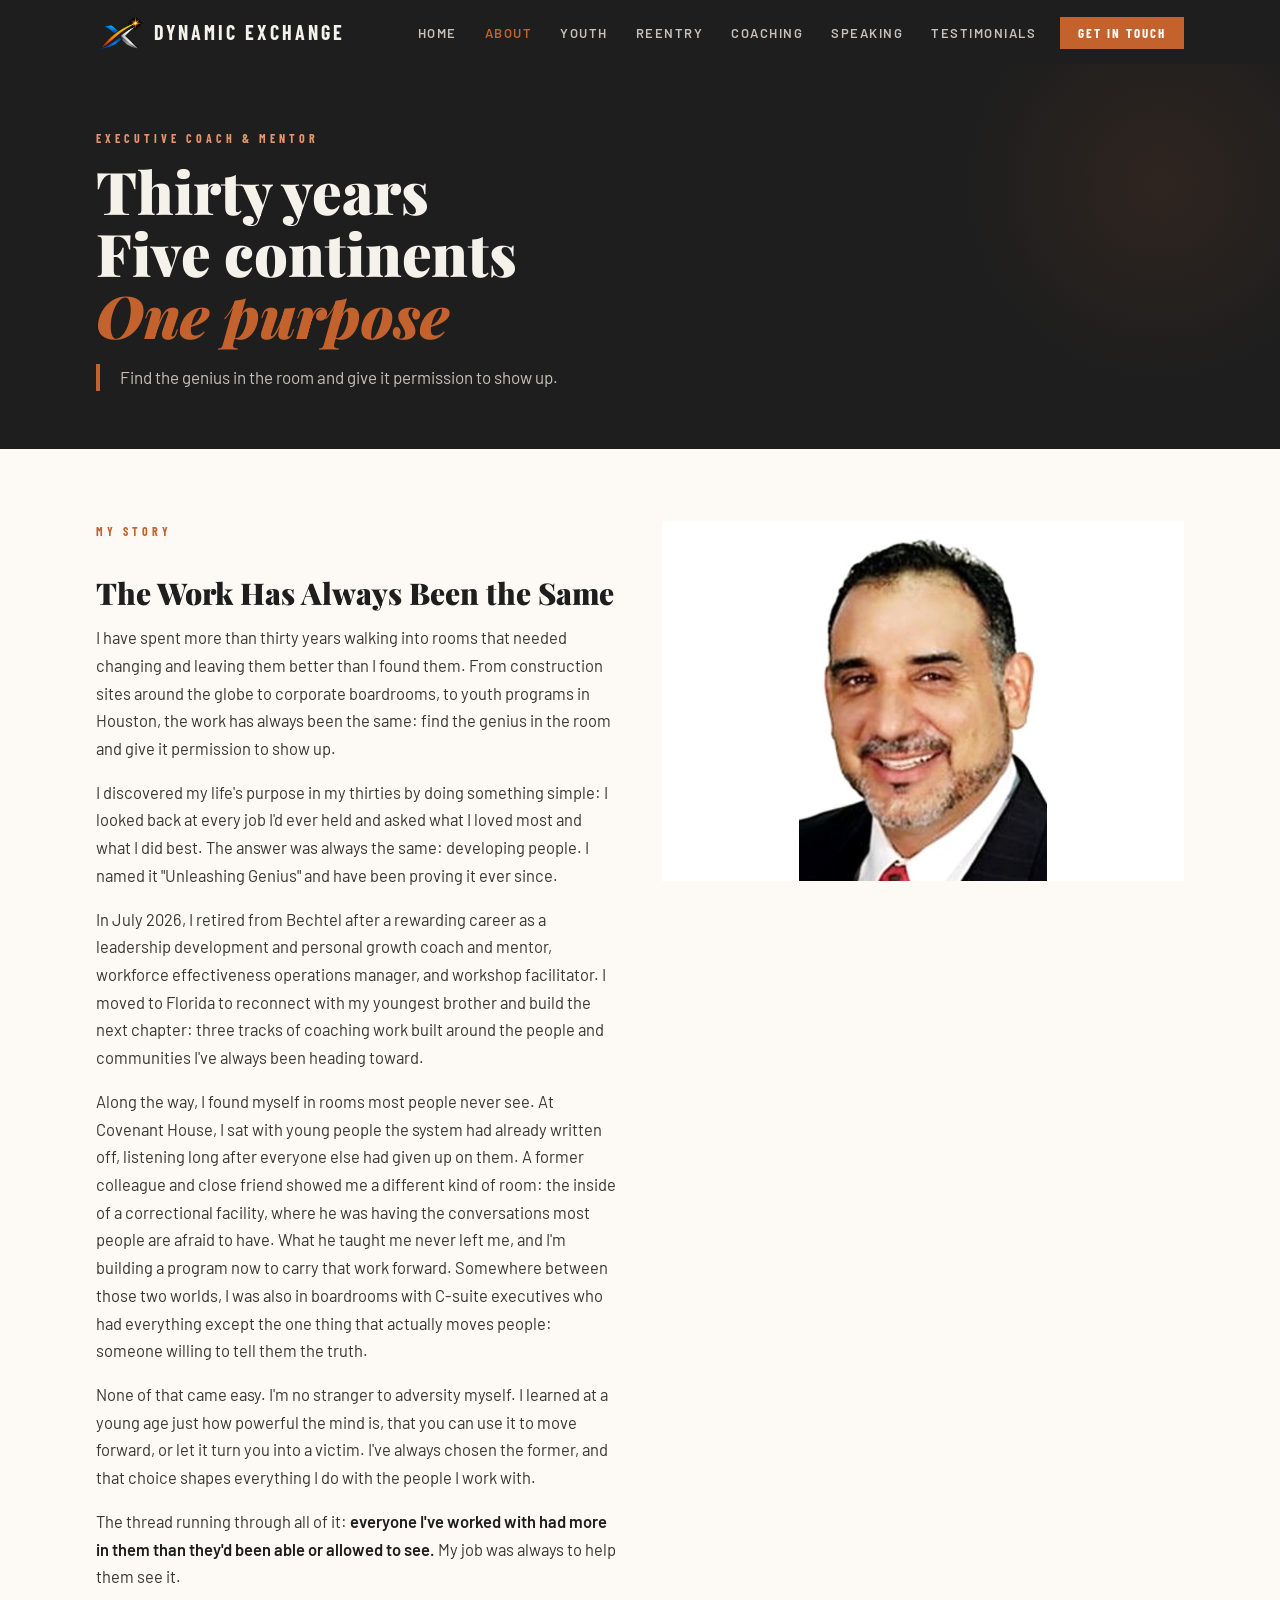
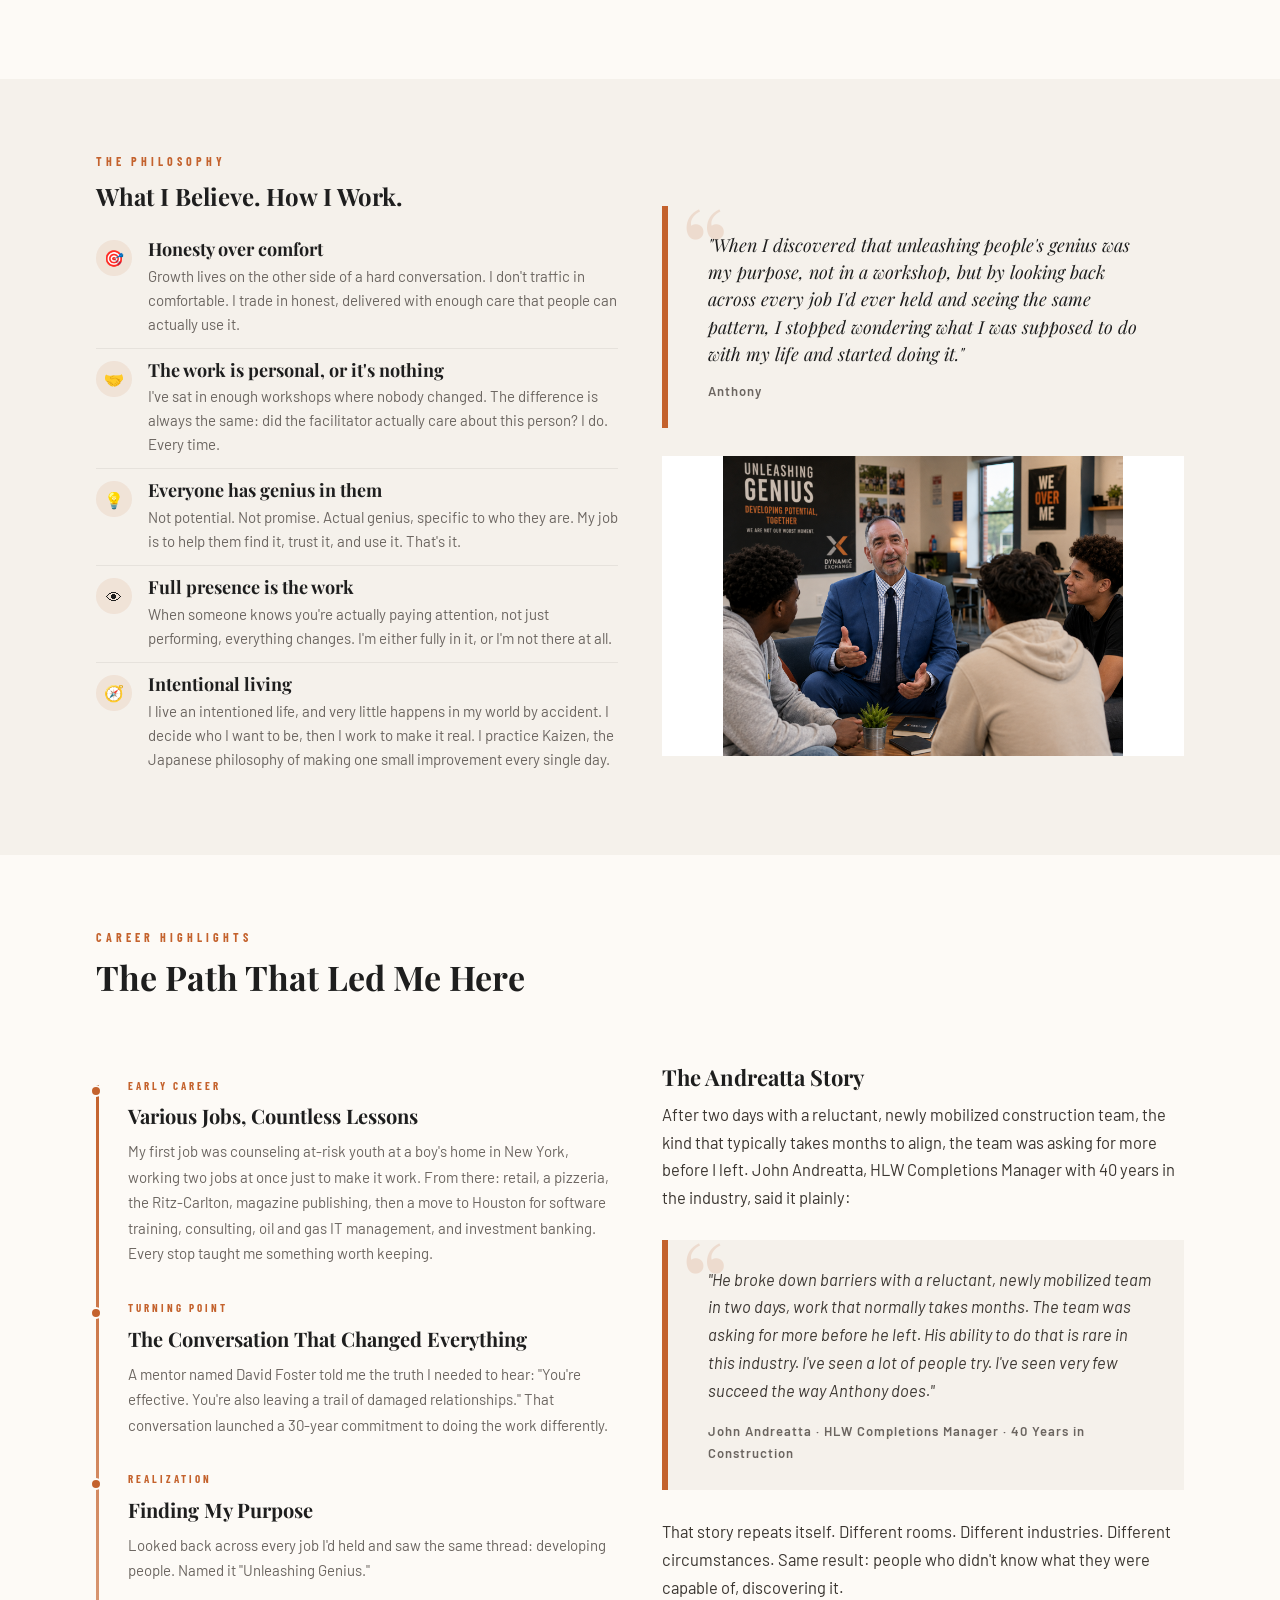
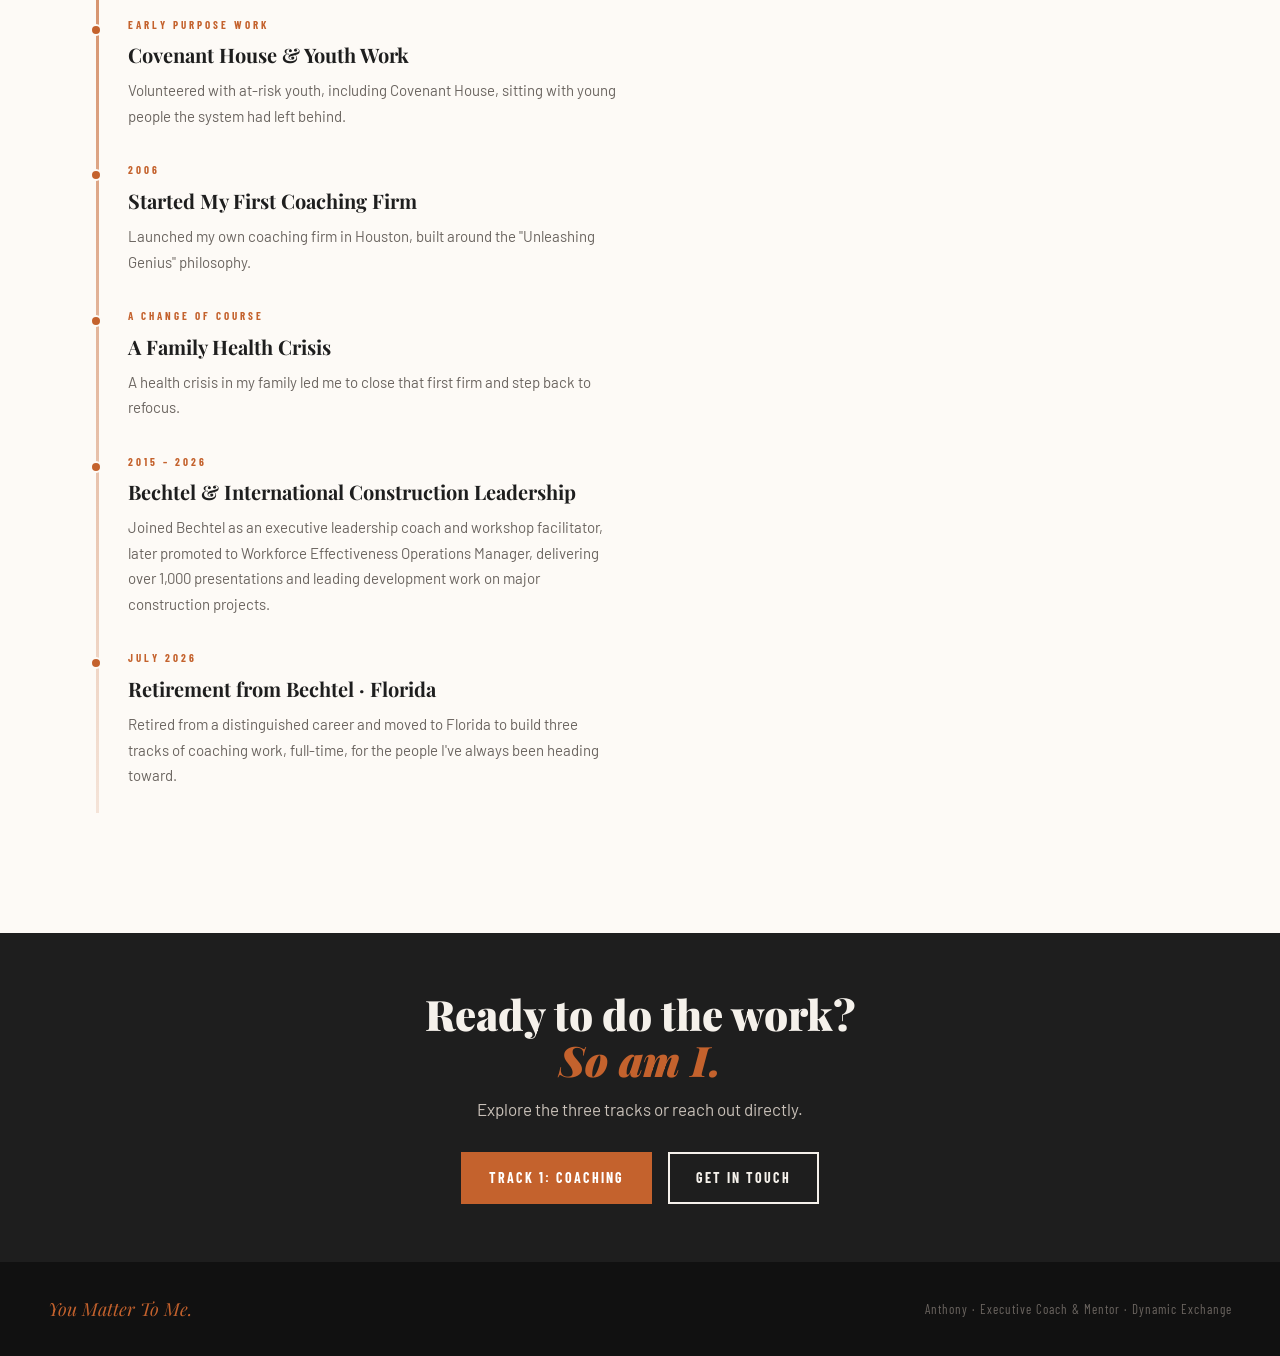
==== about.html @ d3dfe549 "latest updates" ====
<!DOCTYPE html>

<html lang="en">
<head>
<meta charset="utf-8"/>
<meta content="width=device-width, initial-scale=1.0" name="viewport"/>
<title>About Anthony | Executive Coach &amp; Mentor</title>
<meta content="Anthony is an Executive Coach &amp; Mentor with 30+ years developing people across five continents. Learn his story, philosophy, and what drives the work." name="description"/>
<!-- Open Graph -->
<meta content="About Anthony | Unleashing Genius" property="og:title"/>
<meta content="Thirty years. Five continents. One purpose: find the genius in the room and give it permission to show up." property="og:description"/>
<meta content="website" property="og:type"/>
<!-- Fonts -->
<link href="https://fonts.googleapis.com" rel="preconnect"/>
<link crossorigin="" href="https://fonts.gstatic.com" rel="preconnect"/>
<link href="https://fonts.googleapis.com/css2?family=Playfair+Display:ital,wght@0,700;0,900;1,700&amp;family=Barlow:wght@300;400;500;600&amp;family=Barlow+Condensed:wght@600;700&amp;display=swap" rel="stylesheet"/>
<!-- Styles -->
<link href="css/base.css" rel="stylesheet"/>
<link href="css/nav.css" rel="stylesheet"/>
<link href="css/pages.css" rel="stylesheet"/>
<link href="images/dynamic-exchange-mark.png" rel="icon" type="image/png"/>
</head>
<body>
<!-- NAVIGATION -->
<nav aria-label="Main navigation" class="nav">
<div class="nav-inner">
<a class="nav-brand" href="index.html"><img alt="" class="nav-brand-mark" src="images/dynamic-exchange-mark.png"/><span>Dynamic Exchange</span></a>
<ul class="nav-links" role="list">
<li><a href="index.html">Home</a></li>
<li><a href="about.html">About</a></li>
<li><a href="youth.html">Youth</a></li>
<li><a href="reentry.html">Reentry</a></li>
<li><a href="coaching.html">Coaching</a></li>
<li><a href="speaking.html">Speaking</a></li>
<li><a href="testimonials.html">Testimonials</a></li>
<li class="nav-cta"><a href="contact.html">Get in Touch</a></li>
</ul>
<button aria-controls="nav-drawer" aria-expanded="false" aria-label="Open menu" class="nav-toggle">
<span></span><span></span><span></span>
</button>
</div>
</nav>
<nav aria-label="Mobile navigation" class="nav-drawer" id="nav-drawer">
<a href="index.html">Home</a>
<a href="about.html">About</a>
<a href="youth.html">Track 1: Youth</a>
<a href="reentry.html">Track 2: Reentry</a>
<a href="coaching.html">Track 3: Coaching</a>
<a href="speaking.html">Speaking</a>
<a href="testimonials.html">Testimonials</a>
<div class="nav-drawer-cta"><a href="contact.html">Get in Touch</a></div>
</nav>
<div class="nav-spacer"></div>
<!-- PAGE HERO -->
<section aria-labelledby="about-heading" class="page-hero">
<div class="container">
<div class="eyebrow eyebrow--light">Executive Coach &amp; Mentor</div>
<h1 id="about-heading"> Thirty years<br/> Five continents<br/>
<em>One purpose</em>
</h1>
<p class="page-hero-sub"> Find the genius in the room and give it permission to show up. </p>
</div>
</section>
<!-- BIO -->
<section class="section section--white">
<div class="container">
<div class="two-col about-story-layout">
<div class="prose">
<div class="eyebrow">My Story</div>
<h2>The Work Has Always Been the Same</h2>
<p> I have spent more than thirty years walking into rooms that needed changing and leaving them better than I found them. From construction sites around the globe to corporate boardrooms, to youth programs in Houston, the work has always been the same: find the genius in the room and give it permission to show up. </p>
<p> I discovered my life's purpose in my thirties by doing something simple: I looked back at every job I'd ever held and asked what I loved most and what I did best. The answer was always the same: developing people. I named it "Unleashing Genius" and have been proving it ever since. </p>
<p> In July 2026, I retired from Bechtel after a rewarding career as a leadership development and personal growth coach and mentor, workforce effectiveness operations manager, and workshop facilitator. I moved to Florida to reconnect with my youngest brother and build the next chapter: three tracks of coaching work built around the people and communities I've always been heading toward. </p>
<p> Along the way, I found myself in rooms most people never see. At Covenant House, I sat with young people the system had already written off, listening long after everyone else had given up on them. A former colleague and close friend showed me a different kind of room: the inside of a correctional facility, where he was having the conversations most people are afraid to have. What he taught me never left me, and I'm building a program now to carry that work forward. Somewhere between those two worlds, I was also in boardrooms with C-suite executives who had everything except the one thing that actually moves people: someone willing to tell them the truth. </p>
<p> None of that came easy. I'm no stranger to adversity myself. I learned at a young age just how powerful the mind is, that you can use it to move forward, or let it turn you into a victim. I've always chosen the former, and that choice shapes everything I do with the people I work with. </p>
<p> The thread running through all of it: <strong>everyone I've worked with had more in them than they'd been able or allowed to see.</strong> My job was always to help them see it. </p>
</div>
<div>
<div class="page-photo reveal">
<img alt="Anthony leading a workshop or speaking engagement" class="photo-slot" loading="lazy" onerror="this.style.display='none'" src="images/about-1.jpg"/>
</div>
</div>
</div>
</div>
</section>
<!-- PHILOSOPHY -->
<section class="section section--warm">
<div class="container">
<div class="two-col two-col--center">
<div>
<div class="eyebrow">The Philosophy</div>
<h2 class="reveal">What I Believe. How I Work.</h2>
<ul class="feature-list">
<li class="feature-item reveal">
<div aria-hidden="true" class="feature-icon">🎯</div>
<div class="feature-text">
<h4>Honesty over comfort</h4>
<p>Growth lives on the other side of a hard conversation. I don't traffic in comfortable. I trade in honest, delivered with enough care that people can actually use it.</p>
</div>
</li>
<li class="feature-item reveal">
<div aria-hidden="true" class="feature-icon">🤝</div>
<div class="feature-text">
<h4>The work is personal, or it's nothing</h4>
<p>I've sat in enough workshops where nobody changed. The difference is always the same: did the facilitator actually care about this person? I do. Every time.</p>
</div>
</li>
<li class="feature-item reveal">
<div aria-hidden="true" class="feature-icon">💡</div>
<div class="feature-text">
<h4>Everyone has genius in them</h4>
<p>Not potential. Not promise. Actual genius, specific to who they are. My job is to help them find it, trust it, and use it. That's it.</p>
</div>
</li>
<li class="feature-item reveal">
<div aria-hidden="true" class="feature-icon">👁</div>
<div class="feature-text">
<h4>Full presence is the work</h4>
<p>When someone knows you're actually paying attention, not just performing, everything changes. I'm either fully in it, or I'm not there at all.</p>
</div>
</li>
<li class="feature-item reveal">
<div aria-hidden="true" class="feature-icon">🧭</div>
<div class="feature-text">
<h4>Intentional living</h4>
<p>I live an intentioned life, and very little happens in my world by accident. I decide who I want to be, then I work to make it real. I practice Kaizen, the Japanese philosophy of making one small improvement every single day.</p>
</div>
</li>
</ul>
</div>
<div class="reveal">
<div class="pull-quote">
<p>"When I discovered that unleashing people's genius was my purpose, not in a workshop, but by looking back across every job I'd ever held and seeing the same pattern, I stopped wondering what I was supposed to do with my life and started doing it."</p>
<cite>Anthony</cite>
</div>
<div class="page-photo" style="height:300px; margin-top:24px;">
<img alt="Anthony mentoring young men in conversation" class="photo-slot" loading="lazy" onerror="this.style.display='none'" src="images/youth-mentoring-1.png"/>
<div class="page-photo-placeholder">
<svg aria-hidden="true" fill="none" height="36" stroke="currentColor" stroke-width="1.5" viewbox="0 0 24 24" width="36"><rect height="18" rx="2" width="18" x="3" y="3"></rect><circle cx="8.5" cy="8.5" r="1.5"></circle><path d="M21 15l-5-5L5 21"></path></svg>
<span>about-2.jpg</span>
</div>
</div>
</div>
</div>
</div>
</section>
<!-- CAREER TIMELINE -->
<section class="section section--white">
<div class="container">
<div class="eyebrow">Career Highlights</div>
<h2 class="reveal" style="font-size:34px; color:var(--charcoal); margin-bottom:40px;">The Path That Led Me Here</h2>
<div class="two-col">
<div class="timeline reveal">
<div class="timeline-item">
<div class="timeline-year">Early Career</div>
<div class="timeline-title">Various Jobs, Countless Lessons</div>
<div class="timeline-body">My first job was counseling at-risk youth at a boy's home in New York, working two jobs at once just to make it work. From there: retail, a pizzeria, the Ritz-Carlton, magazine publishing, then a move to Houston for software training, consulting, oil and gas IT management, and investment banking. Every stop taught me something worth keeping.</div>
</div>
<div class="timeline-item">
<div class="timeline-year">Turning Point</div>
<div class="timeline-title">The Conversation That Changed Everything</div>
<div class="timeline-body">A mentor named David Foster told me the truth I needed to hear: "You're effective. You're also leaving a trail of damaged relationships." That conversation launched a 30-year commitment to doing the work differently.</div>
</div>
<div class="timeline-item">
<div class="timeline-year">Realization</div>
<div class="timeline-title">Finding My Purpose</div>
<div class="timeline-body">Looked back across every job I'd held and saw the same thread: developing people. Named it "Unleashing Genius."</div>
</div>
<div class="timeline-item">
<div class="timeline-year">Early Purpose Work</div>
<div class="timeline-title">Covenant House &amp; Youth Work</div>
<div class="timeline-body">Volunteered with at-risk youth, including Covenant House, sitting with young people the system had left behind.</div>
</div>
<div class="timeline-item">
<div class="timeline-year">2006</div>
<div class="timeline-title">Started My First Coaching Firm</div>
<div class="timeline-body">Launched my own coaching firm in Houston, built around the "Unleashing Genius" philosophy.</div>
</div>
<div class="timeline-item">
<div class="timeline-year">A Change of Course</div>
<div class="timeline-title">A Family Health Crisis</div>
<div class="timeline-body">A health crisis in my family led me to close that first firm and step back to refocus.</div>
</div>
<div class="timeline-item">
<div class="timeline-year">2015 – 2026</div>
<div class="timeline-title">Bechtel &amp; International Construction Leadership</div>
<div class="timeline-body">Joined Bechtel as an executive leadership coach and workshop facilitator, later promoted to Workforce Effectiveness Operations Manager, delivering over 1,000 presentations and leading development work on major construction projects.</div>
</div>
<div class="timeline-item">
<div class="timeline-year">July 2026</div>
<div class="timeline-title">Retirement from Bechtel · Florida</div>
<div class="timeline-body">Retired from a distinguished career and moved to Florida to build three tracks of coaching work, full-time, for the people I've always been heading toward.</div>
</div>
</div>
<div class="prose">
<h3>The Andreatta Story</h3>
<p> After two days with a reluctant, newly mobilized construction team, the kind that typically takes months to align, the team was asking for more before I left. John Andreatta, HLW Completions Manager with 40 years in the industry, said it plainly: </p>
<div class="pull-quote">
<p>"He broke down barriers with a reluctant, newly mobilized team in two days, work that normally takes months. The team was asking for more before he left. His ability to do that is rare in this industry. I've seen a lot of people try. I've seen very few succeed the way Anthony does."</p>
<cite>John Andreatta · HLW Completions Manager · 40 Years in Construction</cite>
</div>
<p> That story repeats itself. Different rooms. Different industries. Different circumstances. Same result: people who didn't know what they were capable of, discovering it. </p>
</div>
</div>
</div>
</section>
<!-- CTA -->
<div class="cta-strip">
<div class="container reveal">
<h2>Ready to do the work?<br/><em>So am I.</em></h2>
<p>Explore the three tracks or reach out directly.</p>
<div class="cta-buttons">
<a class="btn btn--primary" href="coaching.html">Track 1: Coaching</a>
<a class="btn btn--outline" href="contact.html">Get in Touch</a>
</div>
</div>
</div>
<!-- FOOTER -->
<footer class="signoff">
<p>You Matter To Me.</p>
<small>Anthony · Executive Coach &amp; Mentor · Dynamic Exchange</small>
</footer>
<script src="js/main.js"></script>
</body>
</html>
---- css/base.css ----
/* ─────────────────────────────────────────────
   BASE.CSS — Reset, Variables, Typography
   Anthony | Unleashing Genius
───────────────────────────────────────────── */

*, *::before, *::after {
  box-sizing: border-box;
  margin: 0;
  padding: 0;
}

:root {
  /* Core palette — from prototype */
  --charcoal:   #1E1E1E;
  --copper:     #C4622D;
  --copper-lt:  #E8936A;
  --blue:       #4A6FA5;
  --blue-lt:    #D0DDEF;
  --green:      #2D6F6A;
  --green-lt:   #D7ECE9;
  --track-youth:       #2D6F6A;
  --track-youth-glow:  rgba(45, 111, 106, 0.55);
  --track-youth-light: #D7ECE9;
  --offwhite:   #F5F1EB;
  --warm-white: #FDFAF6;
  --mid:        #6B6560;
  --light:      #C8C0B8;
  --dark-footer:#111111;

  /* Typography */
  --font-display: 'Playfair Display', Georgia, serif;
  --font-body:    'Barlow', system-ui, sans-serif;
  --font-ui:      'Barlow Condensed', system-ui, sans-serif;

  /* Spacing */
  --section-pad:    96px;
  --container-max:  1160px;
  --container-pad:  48px;
}

html {
  scroll-behavior: smooth;
  -webkit-font-smoothing: antialiased;
}

body {
  font-family: var(--font-body);
  background: var(--warm-white);
  color: var(--charcoal);
  line-height: 1.7;
  overflow-x: hidden;
}

/* ── HEADINGS ── */
h1, h2, h3, h4, h5, h6 {
  font-family: var(--font-display);
  line-height: 1.1;
}

/* ── LINKS ── */
a { color: inherit; text-decoration: none; }
a:focus-visible {
  outline: 2px solid var(--copper);
  outline-offset: 2px;
}

/* ── IMAGES ── */
img {
  max-width: 100%;
  height: auto;
  display: block;
}

/* ── CONTAINER ── */
.container {
  max-width: var(--container-max);
  margin: 0 auto;
  padding: 0 var(--container-pad);
}

/* ── SECTIONS ── */
.section           { padding: var(--section-pad) 0; }
.section--dark     { background: var(--charcoal); color: var(--offwhite); }
.section--warm     { background: var(--offwhite); }
.section--white    { background: var(--warm-white); }

/* ── EYEBROW LABELS ── */
.eyebrow {
  font-family: var(--font-ui);
  font-size: 12px;
  font-weight: 700;
  letter-spacing: 4px;
  text-transform: uppercase;
  color: var(--copper);
  margin-bottom: 12px;
  display: block;
}
.eyebrow--light { color: var(--copper-lt); }

/* ── SECTION HEADING ── */
.section-heading {
  font-family: var(--font-display);
  font-size: clamp(36px, 4vw, 56px);
  font-weight: 900;
  line-height: 1.1;
  color: var(--charcoal);
  margin-bottom: 24px;
}
.section-heading em {
  color: var(--copper);
  font-style: italic;
}

/* ── SECTION BODY ── */
.section-body {
  font-size: 17px;
  line-height: 1.75;
  color: #3A3530;
  max-width: 640px;
}

/* ── BUTTONS ── */
.btn {
  font-family: var(--font-ui);
  font-size: 14px;
  font-weight: 700;
  letter-spacing: 2px;
  text-transform: uppercase;
  padding: 14px 32px;
  border: 2px solid transparent;
  cursor: pointer;
  text-decoration: none;
  display: inline-block;
  transition: all 0.2s;
}
.btn--primary {
  background: var(--copper);
  color: white;
  border-color: var(--copper);
}
.btn--primary:hover {
  background: var(--copper-lt);
  border-color: var(--copper-lt);
  transform: translateY(-2px);
}
.btn--outline {
  background: transparent;
  color: var(--offwhite);
  border-color: var(--offwhite);
}
.btn--outline:hover {
  background: var(--offwhite);
  color: var(--charcoal);
}
.btn--outline-dark {
  background: transparent;
  color: var(--charcoal);
  border-color: var(--charcoal);
}
.btn--outline-dark:hover {
  background: var(--charcoal);
  color: var(--offwhite);
}

/* ── PHOTO SLOT ── */
.photo-slot {
  width: 100%;
  height: 100%;
  object-fit: cover;
  display: block;
}

/* ── PHOTO PLACEHOLDER ZONES ── */
.photo-zone {
  background: var(--offwhite);
  border: 3px dashed var(--light);
  display: flex;
  flex-direction: column;
  align-items: center;
  justify-content: center;
  color: var(--mid);
  font-family: var(--font-ui);
  font-size: 14px;
  gap: 12px;
  position: relative;
  overflow: hidden;
}
.photo-zone svg { opacity: 0.4; }
.photo-zone span { opacity: 0.75; font-weight: 600; letter-spacing: 1px; }

/* ── PULL QUOTE ── */
.pull-quote {
  margin: 36px 0;
  padding: 32px 32px 32px 48px;
  border-left: 6px solid var(--copper);
  background: var(--offwhite);
  position: relative;
}
.pull-quote::before {
  content: '\201C';
  font-family: var(--font-display);
  font-size: 120px;
  line-height: 1;
  color: var(--copper);
  opacity: 0.15;
  position: absolute;
  top: -20px;
  left: 12px;
}
.pull-quote p {
  font-family: var(--font-display);
  font-size: 20px;
  font-style: italic;
  color: var(--charcoal);
  line-height: 1.6;
  margin-bottom: 12px;
  position: relative;
  z-index: 1;
}
.pull-quote cite {
  display: block;
  font-family: var(--font-body);
  font-style: normal;
  font-size: 13px;
  font-weight: 600;
  color: var(--mid);
  letter-spacing: 1px;
  position: relative;
  z-index: 1;
}

/* ── SIGN-OFF / FOOTER ── */
.signoff {
  background: var(--dark-footer);
  padding: 32px 48px;
  display: flex;
  justify-content: space-between;
  align-items: center;
}
.signoff p {
  font-family: var(--font-display);
  font-size: 18px;
  font-style: italic;
  color: var(--copper);
}
.signoff small {
  font-family: var(--font-ui);
  font-size: 13px;
  letter-spacing: 1px;
  color: var(--mid);
}

/* ── SCROLL REVEAL ── */
.reveal {
  opacity: 0;
  transform: translateY(32px);
  transition: opacity 0.7s ease, transform 0.7s ease;
}
.reveal.visible {
  opacity: 1;
  transform: none;
}

/* ── PRINT ── */
@media print {
  .nav, .cta-section { display: none; }
}

/* ── RESPONSIVE ── */
@media (max-width: 900px) {
  :root {
    --section-pad:     64px;
    --container-pad:   24px;
  }
}
@media (max-width: 600px) {
  :root {
    --section-pad:     48px;
    --container-pad:   20px;
  }
  .btn { padding: 12px 24px; font-size: 13px; }
  .signoff {
    flex-direction: column;
    gap: 8px;
    text-align: center;
    padding: 24px 20px;
  }
}

/* ─────────────────────────────────────────────
   VISUAL TIGHTENING PASS — spacing and scale only
   2026-05-16
───────────────────────────────────────────── */
:root {
  --section-pad: 72px;
  --container-pad: 36px;
}

.section-heading {
  font-size: clamp(32px, 3.5vw, 50px);
  margin-bottom: 18px;
}

.section-body {
  font-size: 16.5px;
  line-height: 1.68;
}

.pull-quote {
  margin: 28px 0;
  padding: 26px 28px 26px 40px;
}

.pull-quote p {
  font-size: 18px;
  line-height: 1.52;
}

.btn {
  padding: 12px 26px;
}

@media (max-width: 900px) {
  :root {
    --section-pad: 54px;
    --container-pad: 24px;
  }
}

@media (max-width: 600px) {
  :root {
    --section-pad: 42px;
    --container-pad: 20px;
  }
  .section-heading { font-size: clamp(28px, 8vw, 38px); }
}
---- css/nav.css ----
/* ─────────────────────────────────────────────
   NAV.CSS — Navigation styles
   Anthony | Unleashing Genius
───────────────────────────────────────────── */

.nav {
  position: fixed;
  top: 0;
  left: 0;
  right: 0;
  z-index: 100;
  background: var(--charcoal);
  display: flex;
  align-items: center;
  height: 64px;
  transition: box-shadow 0.3s;
}

.nav.scrolled {
  box-shadow: 0 2px 20px rgba(0,0,0,0.4);
}

.nav-inner {
  max-width: var(--container-max);
  margin: 0 auto;
  padding: 0 var(--container-pad);
  display: flex;
  align-items: center;
  justify-content: space-between;
  width: 100%;
}

/* Logo / Brand */
.nav-brand {
  font-family: var(--font-ui);
  font-size: 20px;
  font-weight: 700;
  letter-spacing: 3px;
  text-transform: uppercase;
  color: var(--offwhite);
  text-decoration: none;
  flex-shrink: 0;
}
.nav-brand em {
  font-style: normal;
  color: var(--copper);
}

/* Desktop links */
.nav-links {
  display: flex;
  align-items: center;
  gap: 4px;
  list-style: none;
}

.nav-links a {
  font-family: var(--font-body);
  font-size: 13px;
  font-weight: 600;
  letter-spacing: 1.5px;
  text-transform: uppercase;
  color: var(--light);
  text-decoration: none;
  padding: 8px 12px;
  transition: color 0.2s;
  white-space: nowrap;
}

.nav-links a:hover,
.nav-links a.active {
  color: var(--copper);
}

.nav-links .nav-cta a {
  background: var(--copper);
  color: white;
  padding: 8px 18px;
  margin-left: 8px;
  font-family: var(--font-ui);
  font-size: 13px;
  font-weight: 700;
  letter-spacing: 2px;
}

.nav-links .nav-cta a:hover {
  background: var(--copper-lt);
  color: white;
}

/* Mobile hamburger */
.nav-toggle {
  display: none;
  flex-direction: column;
  gap: 5px;
  background: none;
  border: none;
  cursor: pointer;
  padding: 4px;
}

.nav-toggle span {
  display: block;
  width: 24px;
  height: 2px;
  background: var(--offwhite);
  transition: all 0.3s;
}

/* Hamburger → X animation */
.nav-toggle.open span:nth-child(1) {
  transform: translateY(7px) rotate(45deg);
}
.nav-toggle.open span:nth-child(2) {
  opacity: 0;
}
.nav-toggle.open span:nth-child(3) {
  transform: translateY(-7px) rotate(-45deg);
}

/* Mobile drawer */
.nav-drawer {
  display: none;
  position: fixed;
  top: 64px;
  left: 0;
  right: 0;
  background: var(--charcoal);
  border-top: 1px solid rgba(255,255,255,0.06);
  padding: 16px 0 24px;
  z-index: 99;
}

.nav-drawer.open {
  display: block;
}

.nav-drawer a {
  display: block;
  font-family: var(--font-body);
  font-size: 14px;
  font-weight: 600;
  letter-spacing: 1.5px;
  text-transform: uppercase;
  color: var(--light);
  text-decoration: none;
  padding: 14px 24px;
  border-bottom: 1px solid rgba(255,255,255,0.05);
  transition: color 0.2s, background 0.2s;
}

.nav-drawer a:hover,
.nav-drawer a.active {
  color: var(--copper);
  background: rgba(255,255,255,0.03);
}

.nav-drawer .nav-drawer-cta {
  margin: 16px 24px 0;
}

.nav-drawer .nav-drawer-cta a {
  display: inline-block;
  background: var(--copper);
  color: white;
  padding: 12px 24px;
  border: none;
  font-family: var(--font-ui);
  font-size: 13px;
  font-weight: 700;
  letter-spacing: 2px;
  text-transform: uppercase;
}

.nav-drawer .nav-drawer-cta a:hover {
  background: var(--copper-lt);
  color: white;
}

/* ── NAV SPACER ── */
.nav-spacer {
  height: 64px;
}

/* ── RESPONSIVE ── */
@media (max-width: 900px) {
  .nav-links { display: none; }
  .nav-toggle { display: flex; }
  .nav-inner { padding: 0 24px; }
}


/* Dynamic Exchange header mark */
.nav-brand {
  display: inline-flex;
  align-items: center;
  gap: 10px;
}

.nav-brand-mark {
  display: block;
  width: 48px;
  height: 36px;
  object-fit: contain;
  flex: 0 0 auto;
}

.nav-brand span {
  display: inline-block;
}

@media (max-width: 520px) {
  .nav-brand { gap: 8px; font-size: 16px; letter-spacing: 2px; }
  .nav-brand-mark { width: 42px; height: 32px; }
}
---- css/pages.css ----
/* ─────────────────────────────────────────────
   PAGES.CSS — Shared interior page styles
   Anthony | Unleashing Genius
───────────────────────────────────────────── */

/* ── PAGE HERO ── */
.page-hero {
  background: var(--charcoal);
  padding: 80px 0 72px;
  position: relative;
  overflow: hidden;
}

.page-hero::before {
  content: '';
  position: absolute;
  top: -80px; right: -80px;
  width: 400px; height: 400px;
  background: radial-gradient(circle, rgba(196,98,45,0.1) 0%, transparent 70%);
  pointer-events: none;
}

.page-hero .eyebrow { margin-bottom: 12px; }

.page-hero h1 {
  font-family: var(--font-display);
  font-size: clamp(40px, 5.5vw, 72px);
  font-weight: 900;
  color: var(--offwhite);
  line-height: 1.05;
  margin-bottom: 24px;
}

.page-hero h1 em {
  font-style: italic;
  color: var(--copper);
}

.page-hero-sub {
  font-family: var(--font-body);
  font-size: 18px;
  color: var(--light);
  line-height: 1.7;
  max-width: 580px;
  border-left: 4px solid var(--copper);
  padding-left: 20px;
}

/* Track-colored hero variants */
.page-hero--blue  { background: #2B3F60; }
.page-hero--green { background: var(--track-youth); }

/* ── PHOTO ZONES (interior pages) ── */
.page-photo {
  width: 100%;
  height: 420px;
  overflow: hidden;
  position: relative;
  background: #fff;
  border: none;
}

.page-photo img.photo-slot {
  width: 100%;
  height: 100%;
  object-fit: contain !important;
  object-position: center center;
}

.page-photo-placeholder {
  display: none !important;
}

/* ── PROSE ── */
.prose h2 {
  font-family: var(--font-display);
  font-size: 34px;
  font-weight: 900;
  color: var(--charcoal);
  margin-bottom: 20px;
  margin-top: 48px;
}
.prose h2:first-child { margin-top: 0; }

.prose h3 {
  font-family: var(--font-display);
  font-size: 24px;
  font-weight: 700;
  color: var(--charcoal);
  margin-bottom: 12px;
  margin-top: 36px;
}

.prose p {
  font-family: var(--font-body);
  font-size: 17px;
  color: #3A3530;
  line-height: 1.8;
  margin-bottom: 20px;
}

.prose p strong { color: var(--charcoal); font-weight: 600; }

.prose ul {
  list-style: none;
  margin-bottom: 20px;
}

.prose ul li {
  font-family: var(--font-body);
  font-size: 16px;
  color: #3A3530;
  line-height: 1.7;
  padding: 6px 0 6px 28px;
  position: relative;
}

.prose ul li::before {
  content: '→';
  position: absolute;
  left: 0;
  color: var(--copper);
  font-weight: 700;
}

/* ── TIMELINE ── */
.timeline {
  position: relative;
  padding-left: 32px;
  margin: 40px 0;
}

.timeline::before {
  content: '';
  position: absolute;
  left: 0;
  top: 8px; bottom: 8px;
  width: 3px;
  background: linear-gradient(to bottom, var(--copper), rgba(196,98,45,0.15));
}

.timeline-item {
  position: relative;
  padding-bottom: 32px;
}

.timeline-item::before {
  content: '';
  position: absolute;
  left: -38px;
  top: 8px;
  width: 12px; height: 12px;
  border-radius: 50%;
  background: var(--copper);
  border: 2px solid var(--warm-white);
}

.timeline-year {
  font-family: var(--font-ui);
  font-size: 11px;
  font-weight: 700;
  letter-spacing: 3px;
  text-transform: uppercase;
  color: var(--copper);
  margin-bottom: 4px;
}

.timeline-title {
  font-family: var(--font-display);
  font-size: 20px;
  font-weight: 700;
  color: var(--charcoal);
  margin-bottom: 6px;
}

.timeline-body {
  font-family: var(--font-body);
  font-size: 15px;
  color: var(--mid);
  line-height: 1.7;
}

/* ── TWO-COL LAYOUT ── */
.two-col {
  display: grid;
  grid-template-columns: 1fr 1fr;
  gap: 56px;
  align-items: start;
}
.two-col--center { align-items: center; }
.about-story-layout { grid-template-columns: 1fr 1fr; }

/* ── FEATURE BLOCKS ── */
.feature-list {
  list-style: none;
  margin-top: 24px;
}

.feature-item {
  display: flex;
  gap: 16px;
  padding: 16px 0;
  border-bottom: 1px solid rgba(30,30,30,0.07);
}

.feature-item:last-child { border-bottom: none; }

.feature-icon {
  width: 40px; height: 40px;
  border-radius: 50%;
  background: rgba(196,98,45,0.1);
  display: flex; align-items: center; justify-content: center;
  font-size: 18px;
  flex-shrink: 0;
}

.feature-icon--blue  { background: rgba(74,111,165,0.12); }
.feature-icon--green { background: rgba(45,90,61,0.12); }

.feature-text h4 {
  font-family: var(--font-display);
  font-size: 18px;
  font-weight: 700;
  color: var(--charcoal);
  margin-bottom: 4px;
}

.feature-text p {
  font-family: var(--font-body);
  font-size: 15px;
  color: var(--mid);
  line-height: 1.6;
}

/* ── PROGRAM / FORMAT CARDS ── */
.program-grid {
  display: grid;
  grid-template-columns: repeat(3, 1fr);
  gap: 24px;
  margin-top: 40px;
}

.program-card {
  background: var(--offwhite);
  padding: 32px 24px;
  border-top: 4px solid var(--copper);
}

.program-card h3 {
  font-family: var(--font-display);
  font-size: 22px;
  font-weight: 700;
  color: var(--charcoal);
  margin-bottom: 12px;
}

.program-card p {
  font-family: var(--font-body);
  font-size: 15px;
  color: var(--mid);
  line-height: 1.7;
}

/* ── SPEAKING FORMAT CARDS ── */
.format-grid {
  display: grid;
  grid-template-columns: repeat(3, 1fr);
  gap: 2px;
  margin-top: 40px;
}

.format-card {
  background: var(--offwhite);
  padding: 36px 28px;
  text-align: center;
  border-top: 4px solid var(--copper);
}

.format-card h3 {
  font-family: var(--font-display);
  font-size: 22px;
  font-weight: 700;
  color: var(--charcoal);
  margin-bottom: 10px;
}

.format-card p {
  font-family: var(--font-body);
  font-size: 15px;
  color: var(--mid);
  line-height: 1.6;
}

.format-icon {
  font-size: 32px;
  margin-bottom: 20px;
}

/* ── STAT CARDS ── */
.stat-cards {
  display: grid;
  grid-template-columns: repeat(3, 1fr);
  gap: 2px;
  margin-top: 40px;
}

.stat-card {
  text-align: center;
  padding: 40px 24px;
  background: var(--offwhite);
}

.stat-card-num {
  font-family: var(--font-display);
  font-size: 52px;
  font-weight: 900;
  line-height: 1;
  margin-bottom: 8px;
  color: var(--copper);
  display: block;
}

.stat-card-label {
  font-family: var(--font-ui);
  font-size: 12px;
  font-weight: 700;
  letter-spacing: 2px;
  text-transform: uppercase;
  color: var(--mid);
}

/* ── PARTNER / TAG LIST ── */
.partner-list {
  display: flex;
  flex-wrap: wrap;
  gap: 10px;
  margin-top: 20px;
}

.partner-tag {
  font-family: var(--font-ui);
  font-size: 12px;
  font-weight: 700;
  letter-spacing: 1px;
  text-transform: uppercase;
  padding: 8px 16px;
  background: rgba(74,111,165,0.08);
  color: var(--blue);
  border: 1.5px solid rgba(74,111,165,0.25);
}

/* ── CONTACT FORM ── */
.form-wrap {
  max-width: 640px;
  margin: 0 auto;
}

.form-group {
  margin-bottom: 24px;
}

.form-group label {
  display: block;
  font-family: var(--font-ui);
  font-size: 12px;
  font-weight: 700;
  letter-spacing: 2px;
  text-transform: uppercase;
  color: var(--charcoal);
  margin-bottom: 8px;
}

.form-group input,
.form-group select,
.form-group textarea {
  width: 100%;
  font-family: var(--font-body);
  font-size: 16px;
  color: var(--charcoal);
  background: var(--warm-white);
  border: 1.5px solid var(--light);
  padding: 14px 16px;
  transition: border-color 0.2s, box-shadow 0.2s;
  appearance: none;
  -webkit-appearance: none;
  border-radius: 0;
}

.form-group input:focus,
.form-group select:focus,
.form-group textarea:focus {
  outline: none;
  border-color: var(--copper);
  box-shadow: 0 0 0 3px rgba(196,98,45,0.12);
}

.form-group textarea {
  resize: vertical;
  min-height: 140px;
}

.form-group select {
  background-image: url("data:image/svg+xml,%3Csvg xmlns='http://www.w3.org/2000/svg' width='12' height='8' viewBox='0 0 12 8'%3E%3Cpath d='M1 1l5 5 5-5' stroke='%236B6560' stroke-width='1.5' fill='none' stroke-linecap='round'/%3E%3C/svg%3E");
  background-repeat: no-repeat;
  background-position: right 16px center;
  background-color: var(--warm-white);
  padding-right: 40px;
}

.form-error {
  display: none;
  font-family: var(--font-ui);
  font-size: 12px;
  color: #C0392B;
  margin-top: 6px;
  font-weight: 700;
  letter-spacing: 0.5px;
}

.form-group.has-error input,
.form-group.has-error select,
.form-group.has-error textarea {
  border-color: #C0392B;
}

.form-group.has-error .form-error { display: block; }

.form-submit {
  margin-top: 32px;
}

/* ── CTA STRIP ── */
.cta-strip {
  background: var(--charcoal);
  padding: 72px 0;
  text-align: center;
}

.cta-strip h2 {
  font-family: var(--font-display);
  font-size: clamp(32px, 4vw, 48px);
  font-weight: 900;
  color: var(--offwhite);
  margin-bottom: 12px;
}

.cta-strip h2 em {
  font-style: italic;
  color: var(--copper);
}

.cta-strip p {
  font-family: var(--font-body);
  font-size: 17px;
  color: var(--light);
  margin-bottom: 36px;
}

.cta-strip .cta-buttons {
  display: flex;
  gap: 16px;
  justify-content: center;
  flex-wrap: wrap;
}

/* ── PRICING CARDS ── */
.pricing-grid {
  display: grid;
  grid-template-columns: repeat(3, 1fr);
  gap: 2px;
  margin-top: 48px;
}

.pricing-card {
  background: var(--offwhite);
  padding: 40px 28px;
  display: flex;
  flex-direction: column;
  border-top: 4px solid var(--copper);
}

.pricing-card.featured {
  background: var(--charcoal);
  color: var(--offwhite);
}

.pricing-name {
  font-family: var(--font-ui);
  font-size: 11px;
  font-weight: 700;
  letter-spacing: 3px;
  text-transform: uppercase;
  color: var(--copper);
  margin-bottom: 8px;
}

.pricing-card.featured .pricing-name { color: var(--copper-lt); }

.pricing-price {
  font-family: var(--font-display);
  font-size: 14px;
  font-style: italic;
  color: var(--mid);
  margin-bottom: 20px;
  padding-bottom: 20px;
  border-bottom: 1px solid var(--light);
}

.pricing-card.featured .pricing-price {
  color: var(--light);
  border-bottom-color: rgba(255,255,255,0.1);
}

.pricing-features {
  list-style: none;
  flex: 1;
}

.pricing-features li {
  font-family: var(--font-body);
  font-size: 15px;
  color: var(--mid);
  padding: 8px 0;
  border-bottom: 1px solid rgba(30,30,30,0.06);
  display: flex;
  gap: 10px;
  align-items: flex-start;
}

.pricing-card.featured .pricing-features li {
  color: var(--light);
  border-bottom-color: rgba(255,255,255,0.07);
}

.pricing-features li::before {
  content: '→';
  color: var(--copper);
  font-weight: 700;
  flex-shrink: 0;
}

.pricing-cta {
  margin-top: 28px;
  text-align: center;
}

/* ── FAQ ── */
.faq-list {
  max-width: 720px;
  margin: 40px auto 0;
}

.faq-item {
  border-bottom: 1px solid var(--light);
  padding: 24px 0;
}

.faq-q {
  font-family: var(--font-display);
  font-size: 20px;
  font-weight: 700;
  color: var(--charcoal);
  margin-bottom: 12px;
}

.faq-a {
  font-family: var(--font-body);
  font-size: 16px;
  color: var(--mid);
  line-height: 1.8;
}

/* ── THANK YOU PAGE ── */
.thankyou-wrap {
  min-height: calc(100vh - 64px);
  display: flex;
  flex-direction: column;
  align-items: center;
  justify-content: center;
  text-align: center;
  padding: 80px var(--container-pad);
  background: var(--charcoal);
}

.thankyou-check {
  width: 72px; height: 72px;
  background: rgba(196,98,45,0.15);
  display: flex; align-items: center; justify-content: center;
  font-size: 32px;
  margin: 0 auto 32px;
  color: var(--copper);
  border: 2px solid var(--copper);
}

.thankyou-wrap h1 {
  font-family: var(--font-display);
  font-size: clamp(36px, 5vw, 60px);
  font-weight: 900;
  color: var(--offwhite);
  margin-bottom: 16px;
}

.thankyou-wrap h1 em { color: var(--copper); font-style: italic; }

.thankyou-wrap > p {
  font-family: var(--font-body);
  font-size: 18px;
  color: var(--light);
  max-width: 480px;
  margin: 0 auto 40px;
  line-height: 1.75;
}

.thankyou-signoff {
  font-family: var(--font-display);
  font-size: 32px;
  font-style: italic;
  color: var(--copper);
  margin-top: 40px;
}

/* ── RESPONSIVE ── */
@media (max-width: 900px) {
  .two-col           { grid-template-columns: 1fr; gap: 36px; }
  .pricing-grid      { grid-template-columns: 1fr; }
  .pricing-card.featured { transform: none; }
  .program-grid      { grid-template-columns: 1fr; }
  .format-grid       { grid-template-columns: 1fr; gap: 2px; }
  .stat-cards        { grid-template-columns: 1fr 1fr; }
  .page-photo        { height: 280px; }
  .cta-strip h2      { font-size: 30px; }
  .page-hero h1      { font-size: 40px; }
}

@media (max-width: 600px) {
  .stat-cards { grid-template-columns: 1fr; }
  .page-hero { padding: 60px 0 52px; }
}

/* ─────────────────────────────────────────────
   VISUAL TIGHTENING PASS — interior page scale only
   2026-05-16
───────────────────────────────────────────── */
.page-hero {
  padding: 64px 0 58px;
}

.page-hero h1 {
  font-size: clamp(36px, 4.6vw, 60px);
  margin-bottom: 18px;
}

.page-hero-sub {
  font-size: 17px;
  line-height: 1.58;
}

.page-photo {
  height: 360px;
}

.prose h2 {
  font-size: 30px;
  margin-top: 36px;
  margin-bottom: 14px;
}

.prose h3 {
  font-size: 22px;
  margin-top: 28px;
}

.prose p {
  font-size: 16.5px;
  line-height: 1.68;
  margin-bottom: 16px;
}

.prose ul {
  margin-bottom: 16px;
}

.two-col {
  gap: 44px;
}

.feature-list {
  margin-top: 18px;
}

.feature-item {
  padding: 12px 0;
}

.feature-icon {
  width: 36px;
  height: 36px;
  font-size: 16px;
}

.program-grid,
.format-grid,
.stat-cards,
.faq-list {
  margin-top: 30px;
}

.program-card,
.format-card {
  padding: 26px 22px;
}

.program-card h3,
.format-card h3 {
  font-size: 20px;
}

.format-icon {
  font-size: 28px;
  margin-bottom: 14px;
}

.stat-card {
  padding: 30px 22px;
}

.stat-card-num {
  font-size: 42px;
}

.cta-strip {
  padding: 58px 0;
}

.cta-strip h2 {
  font-size: clamp(30px, 3.4vw, 42px);
}

.cta-strip p {
  margin-bottom: 28px;
}

.pricing-grid {
  margin-top: 34px;
}

.pricing-card {
  padding: 32px 24px;
}

.faq-item {
  padding: 18px 0;
}

.thankyou-wrap {
  padding: 64px var(--container-pad);
}

@media (max-width: 900px) {
  .two-col { gap: 30px; }
  .page-photo { height: 250px; }
  .page-hero { padding: 54px 0 48px; }
  .page-hero h1 { font-size: 38px; }
}

@media (max-width: 600px) {
  .page-hero { padding: 46px 0 42px; }
  .cta-strip { padding: 48px 0; }
}
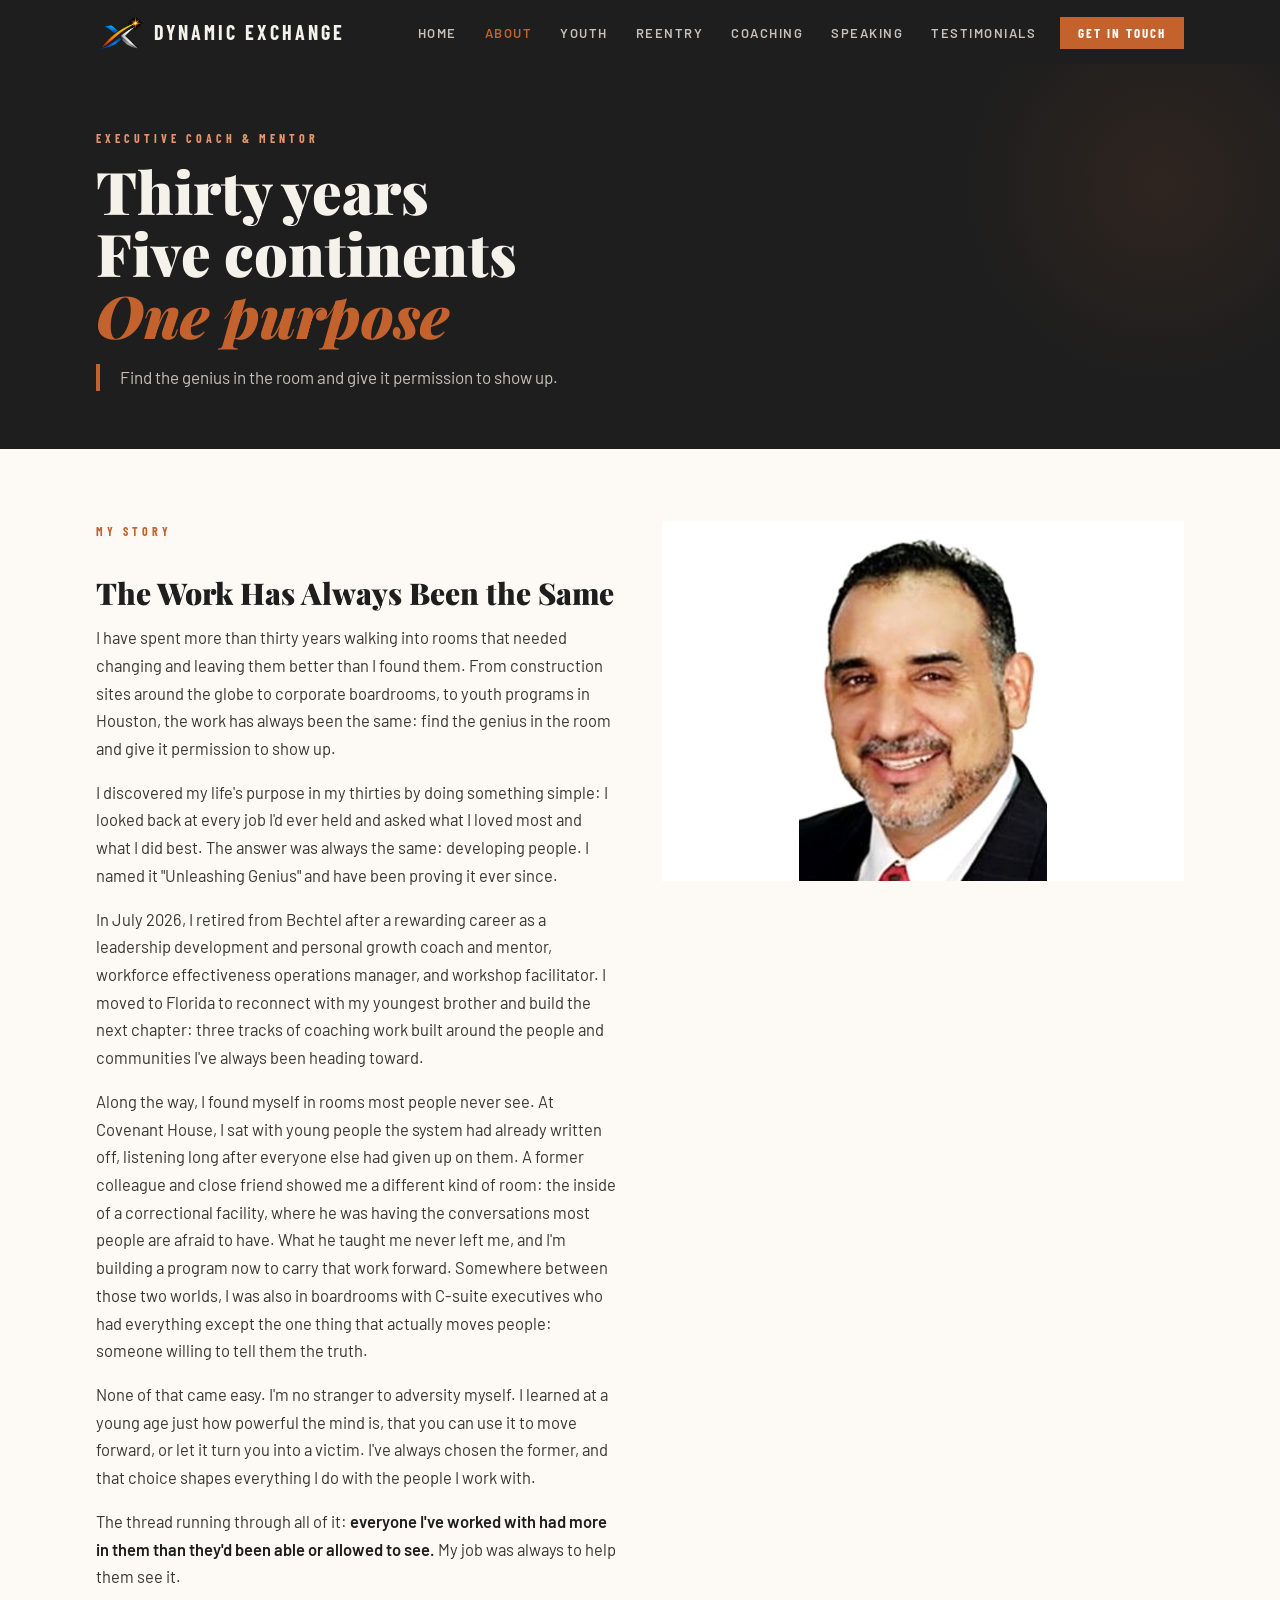
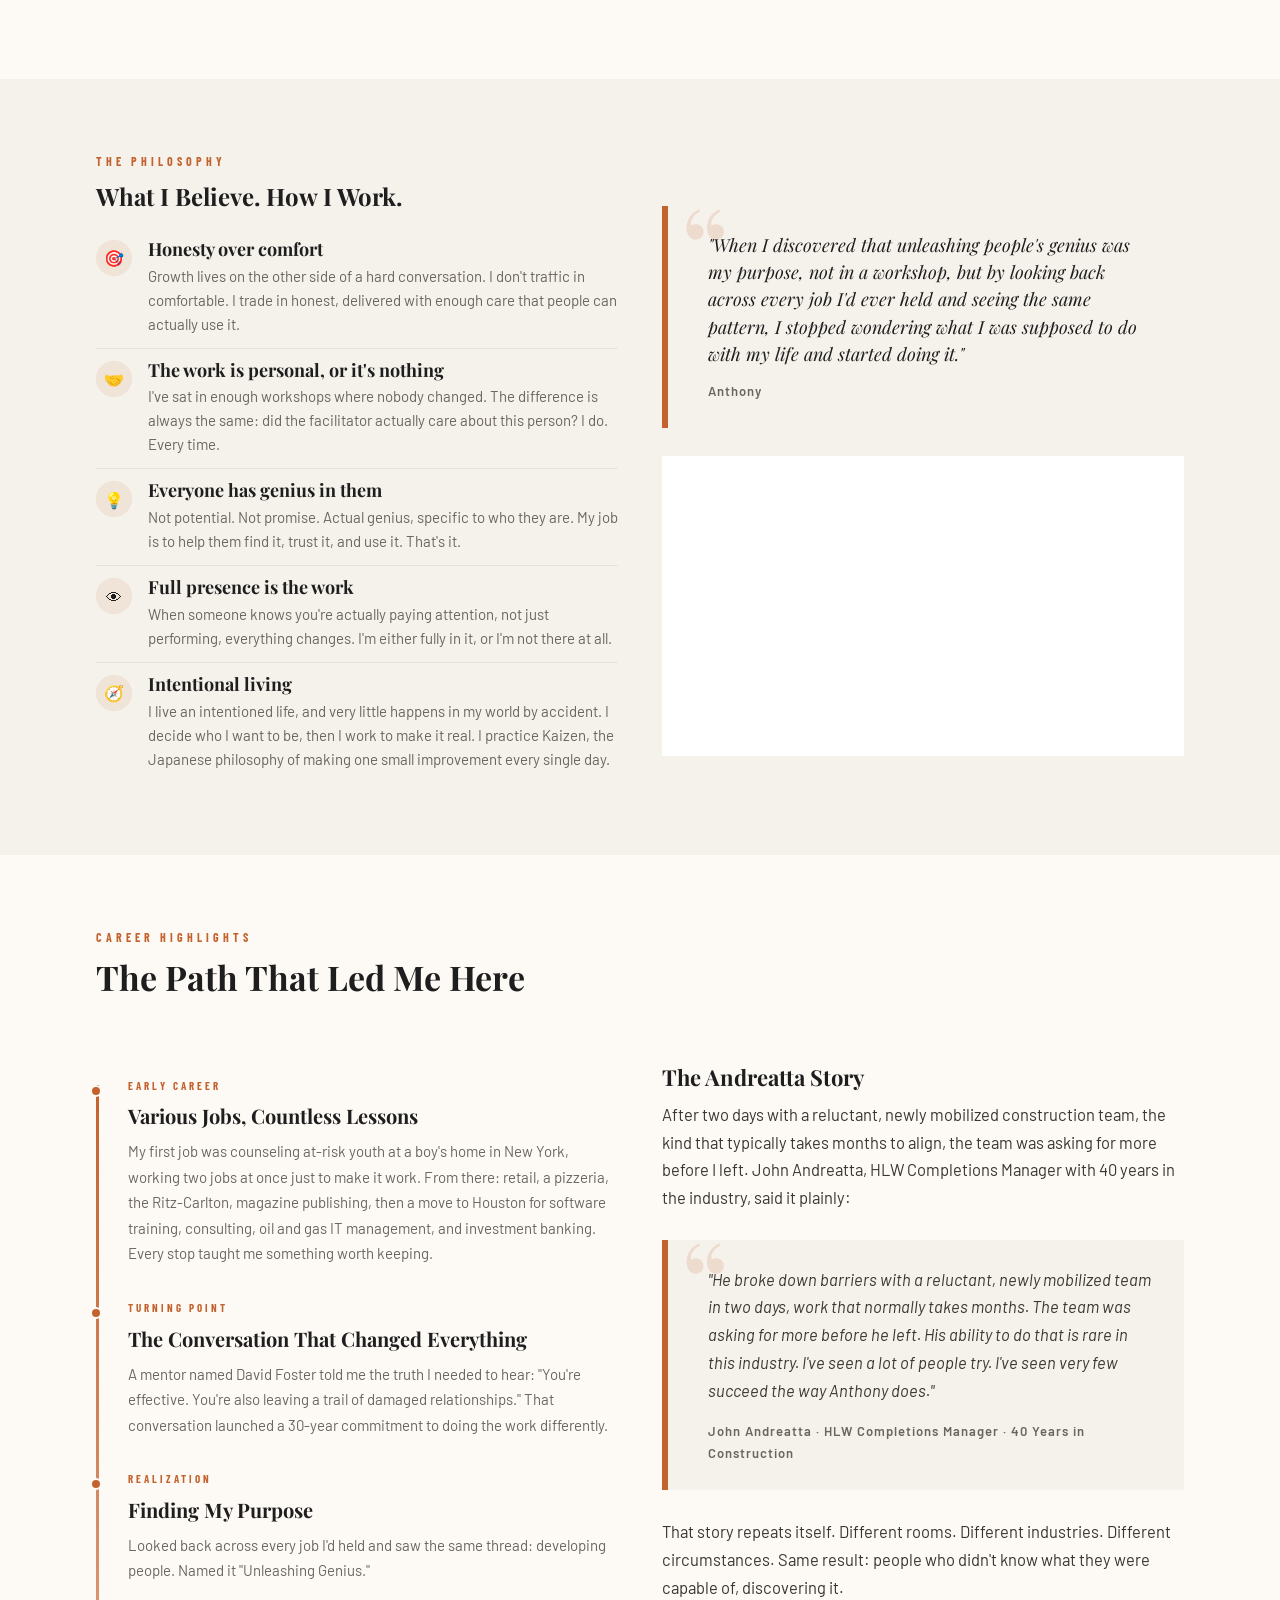
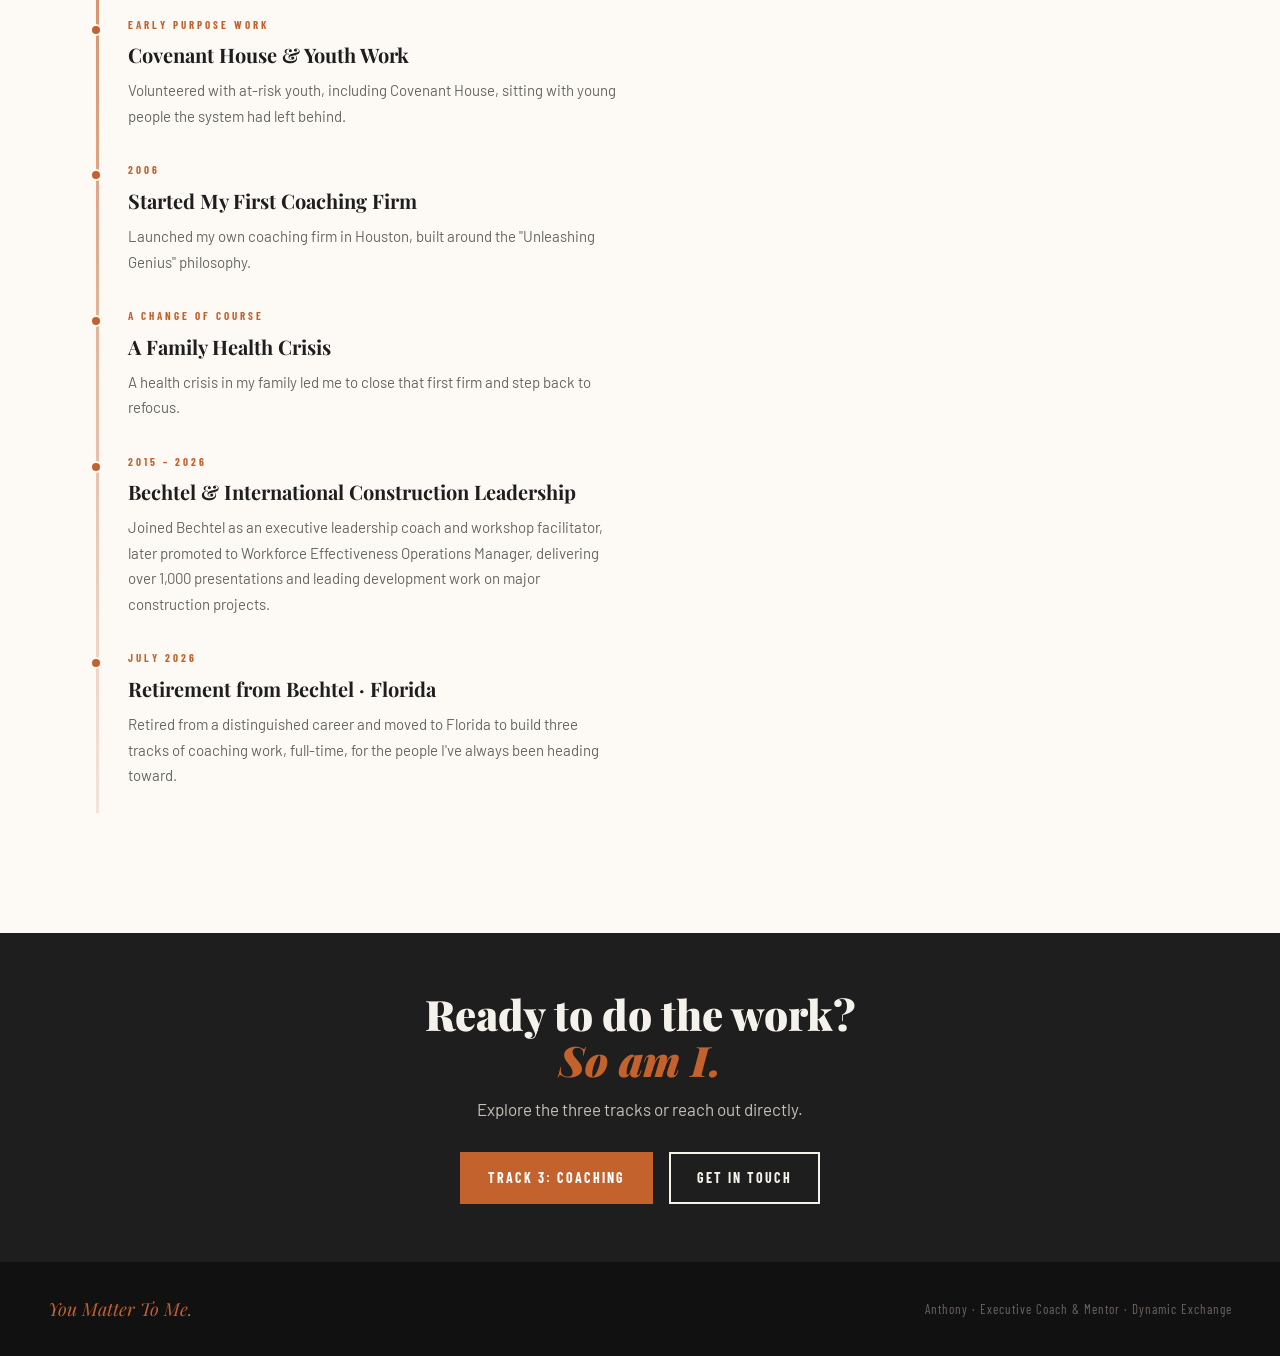
==== commit f74666cc: "fix track numbers site wide" ====
--- a/about.html
+++ b/about.html
@@ -134,7 +134,7 @@
 <cite>Anthony</cite>
 </div>
 <div class="page-photo" style="height:300px; margin-top:24px;">
-<img alt="Anthony mentoring young men in conversation" class="photo-slot" loading="lazy" onerror="this.style.display='none'" src="images/youth-mentoring-1.png"/>
+<img alt="Anthony mentoring young men in conversation" class="photo-slot" loading="lazy" onerror="this.style.display='none'" src="images/about-2.jpg"/>
 <div class="page-photo-placeholder">
 <svg aria-hidden="true" fill="none" height="36" stroke="currentColor" stroke-width="1.5" viewbox="0 0 24 24" width="36"><rect height="18" rx="2" width="18" x="3" y="3"></rect><circle cx="8.5" cy="8.5" r="1.5"></circle><path d="M21 15l-5-5L5 21"></path></svg>
 <span>about-2.jpg</span>
@@ -210,7 +210,7 @@
 <h2>Ready to do the work?<br/><em>So am I.</em></h2>
 <p>Explore the three tracks or reach out directly.</p>
 <div class="cta-buttons">
-<a class="btn btn--primary" href="coaching.html">Track 1: Coaching</a>
+<a class="btn btn--primary" href="coaching.html">Track 3: Coaching</a>
 <a class="btn btn--outline" href="contact.html">Get in Touch</a>
 </div>
 </div>
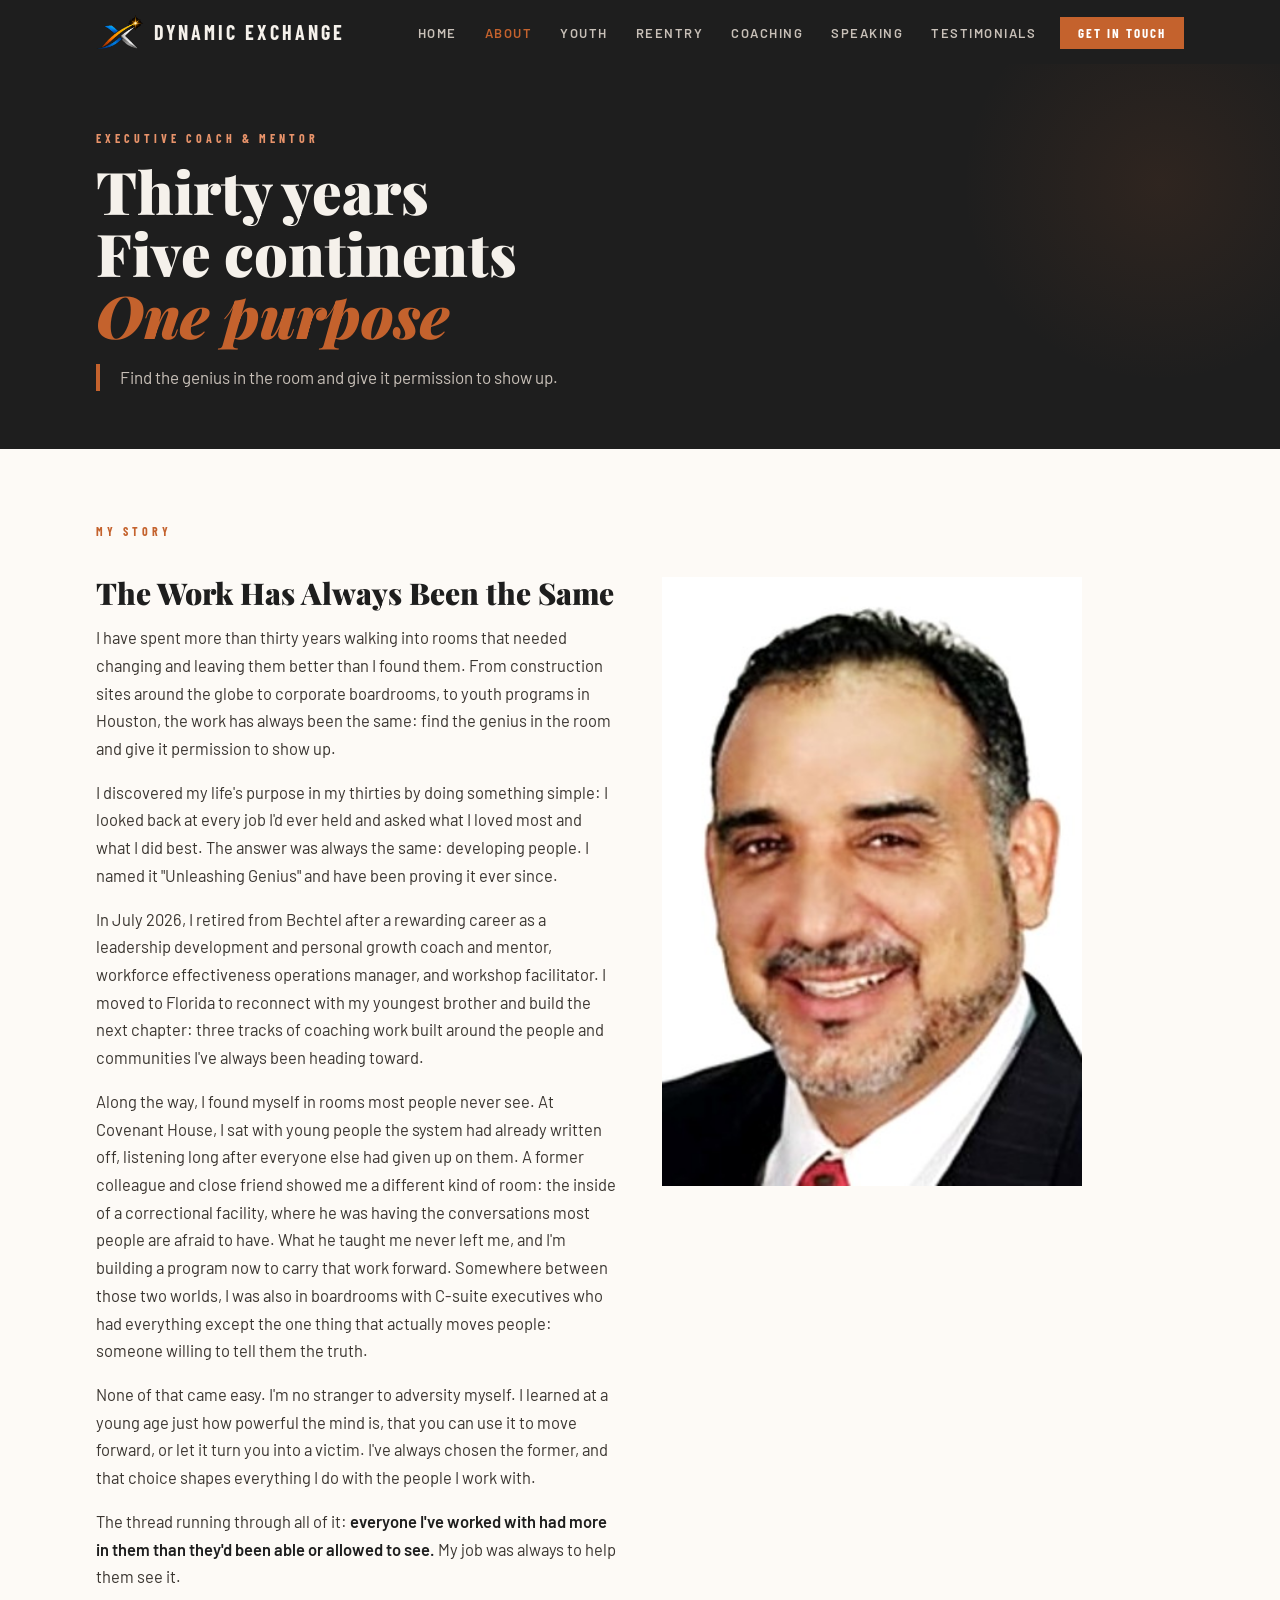
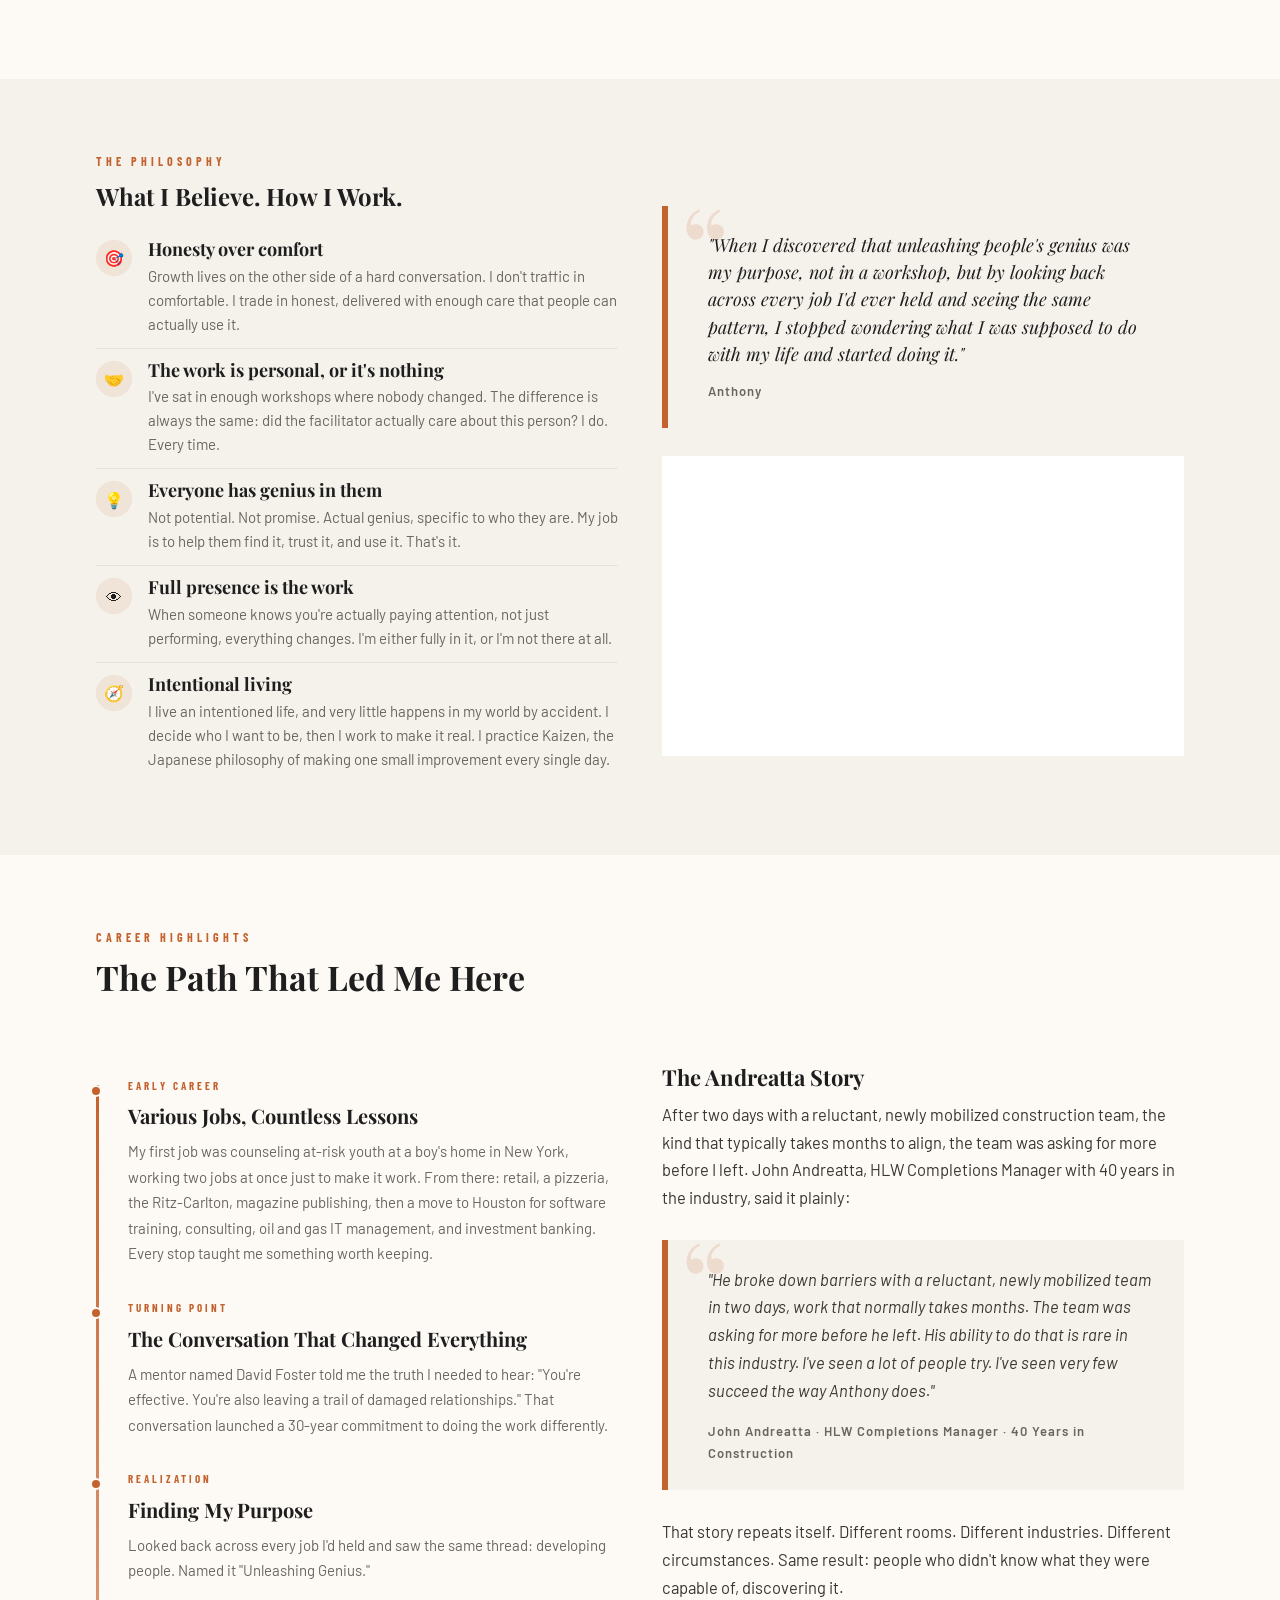
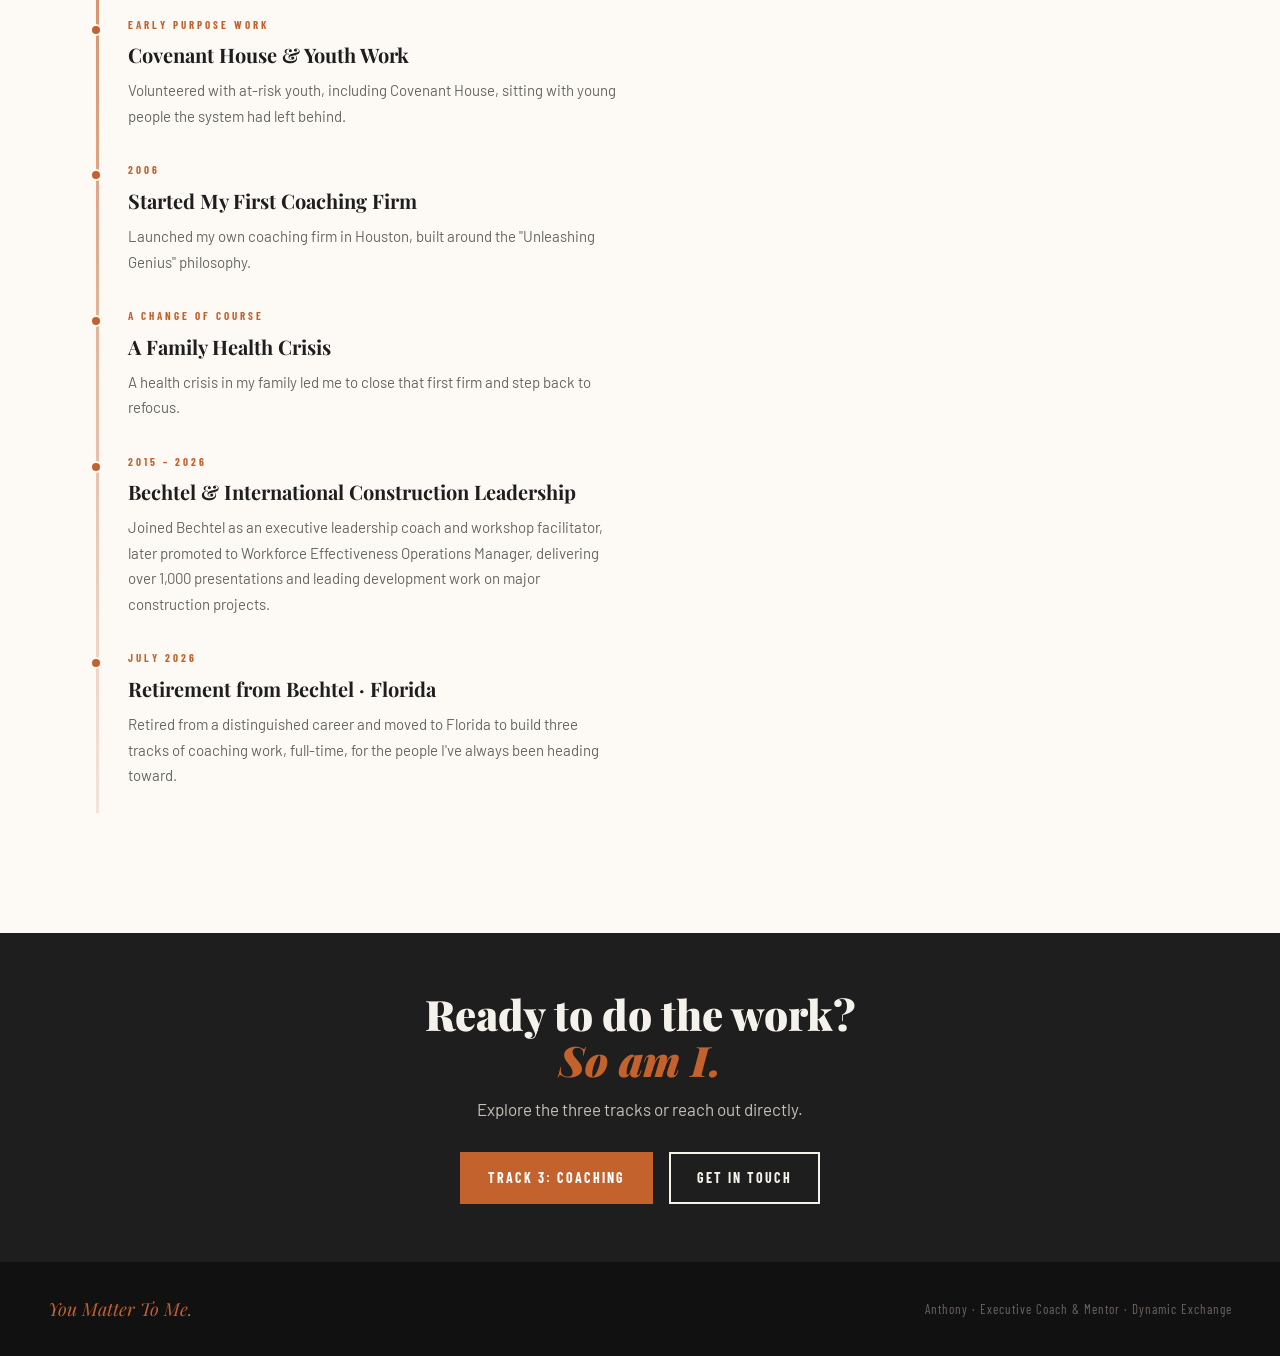
==== commit 86f2df14: "pic" ====
--- a/about.html
+++ b/about.html
@@ -18,6 +18,22 @@
 <link href="css/base.css" rel="stylesheet"/>
 <link href="css/nav.css" rel="stylesheet"/>
 <link href="css/pages.css" rel="stylesheet"/>
+<style>
+    .about-story-layout .page-photo {
+      background: transparent;
+      margin-top: 56px;
+      width: 420px;
+      max-width: 100%;
+      aspect-ratio: 338 / 490;
+      height: auto;
+    }
+    .about-story-layout .page-photo img.photo-slot {
+      object-fit: cover !important;
+    }
+    @media (max-width: 900px) {
+      .about-story-layout .page-photo { margin-top: 24px; width: 100%; max-width: 420px; margin-left: auto; margin-right: auto; }
+    }
+  </style>
 <link href="images/dynamic-exchange-mark.png" rel="icon" type="image/png"/>
 </head>
 <body>
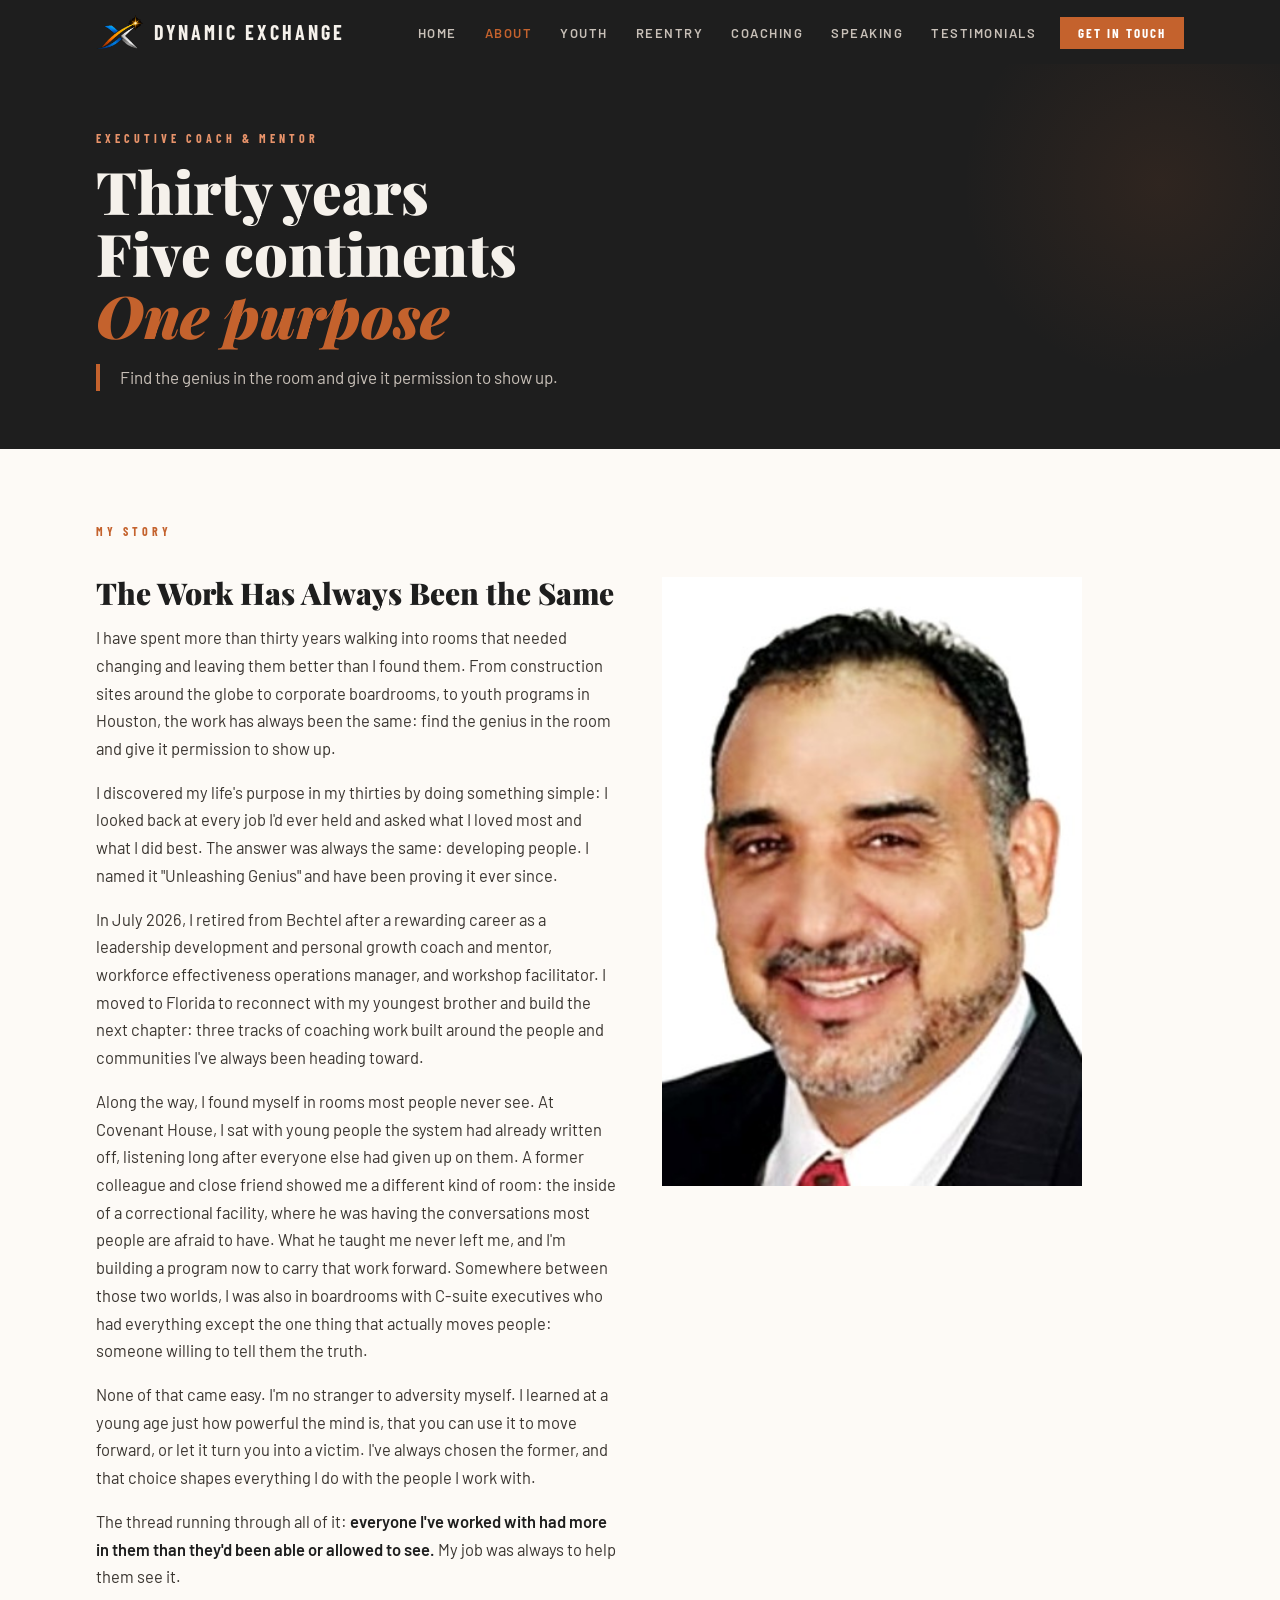
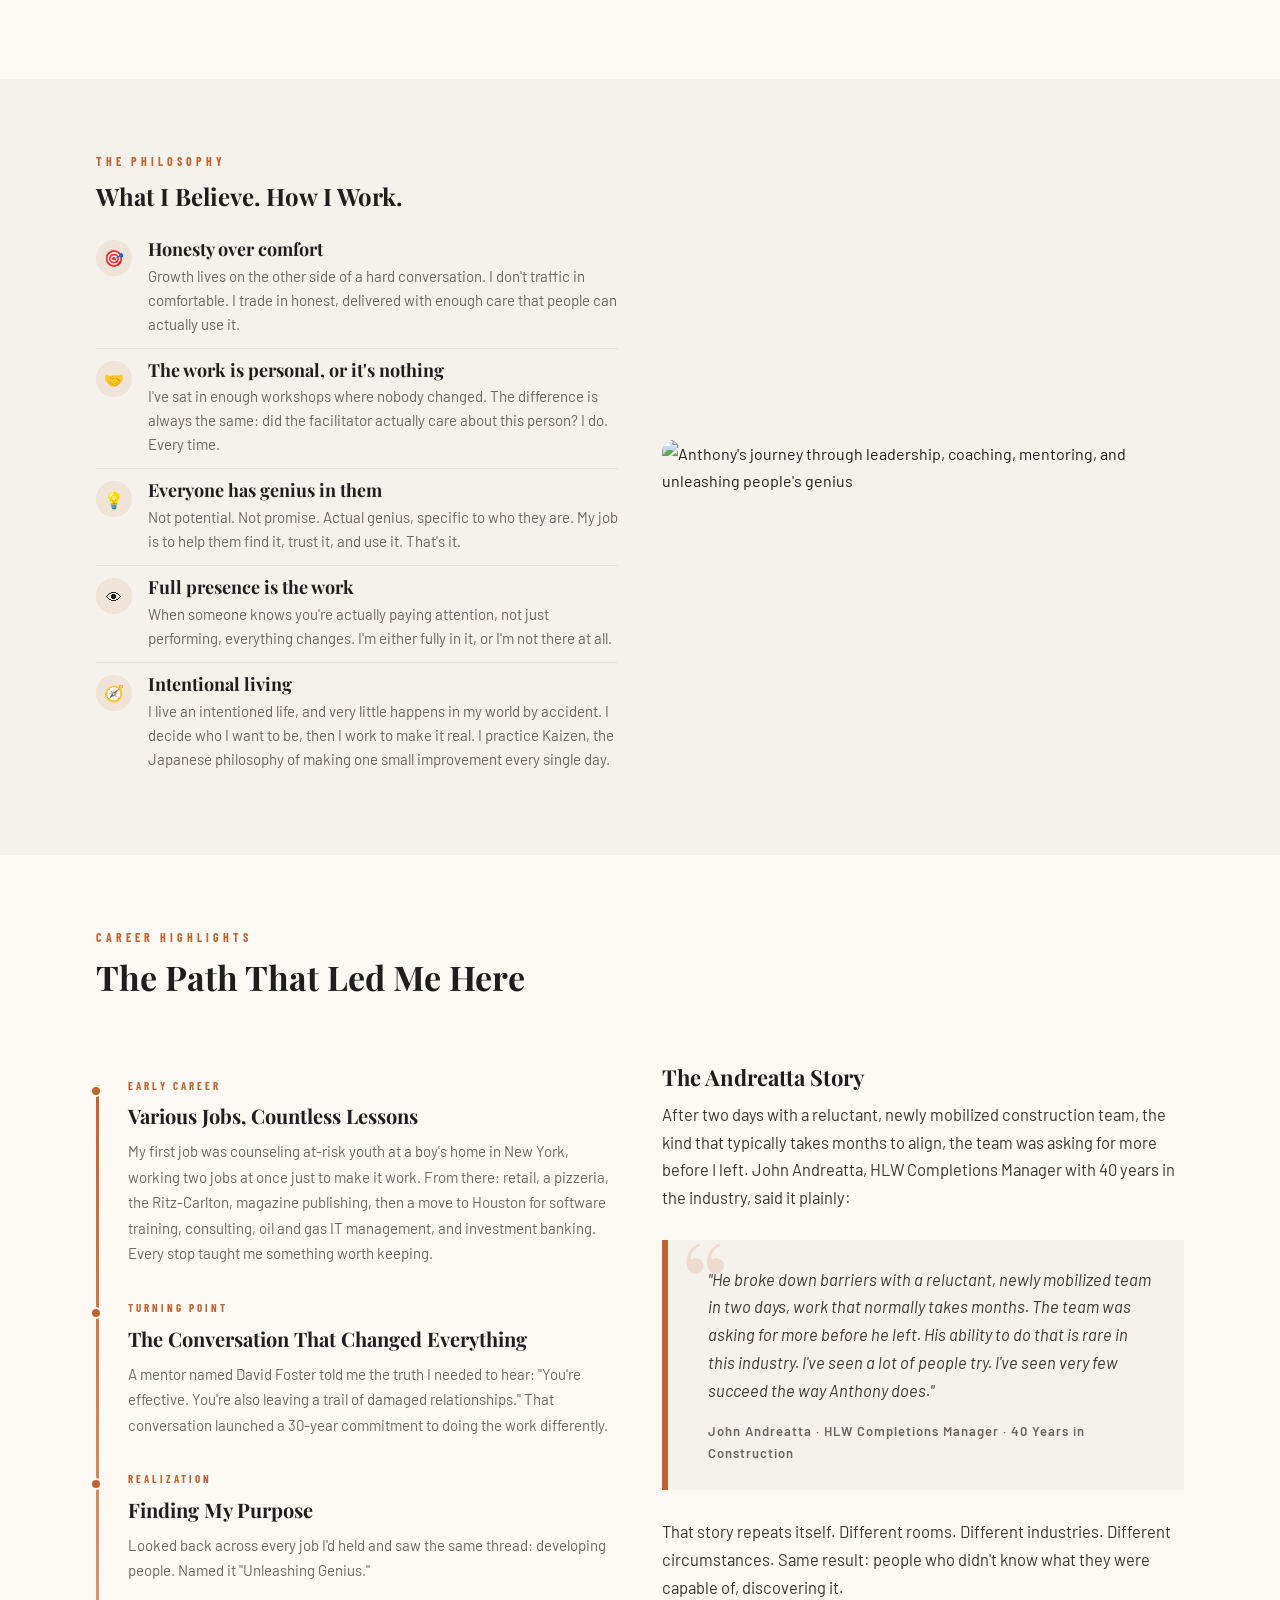
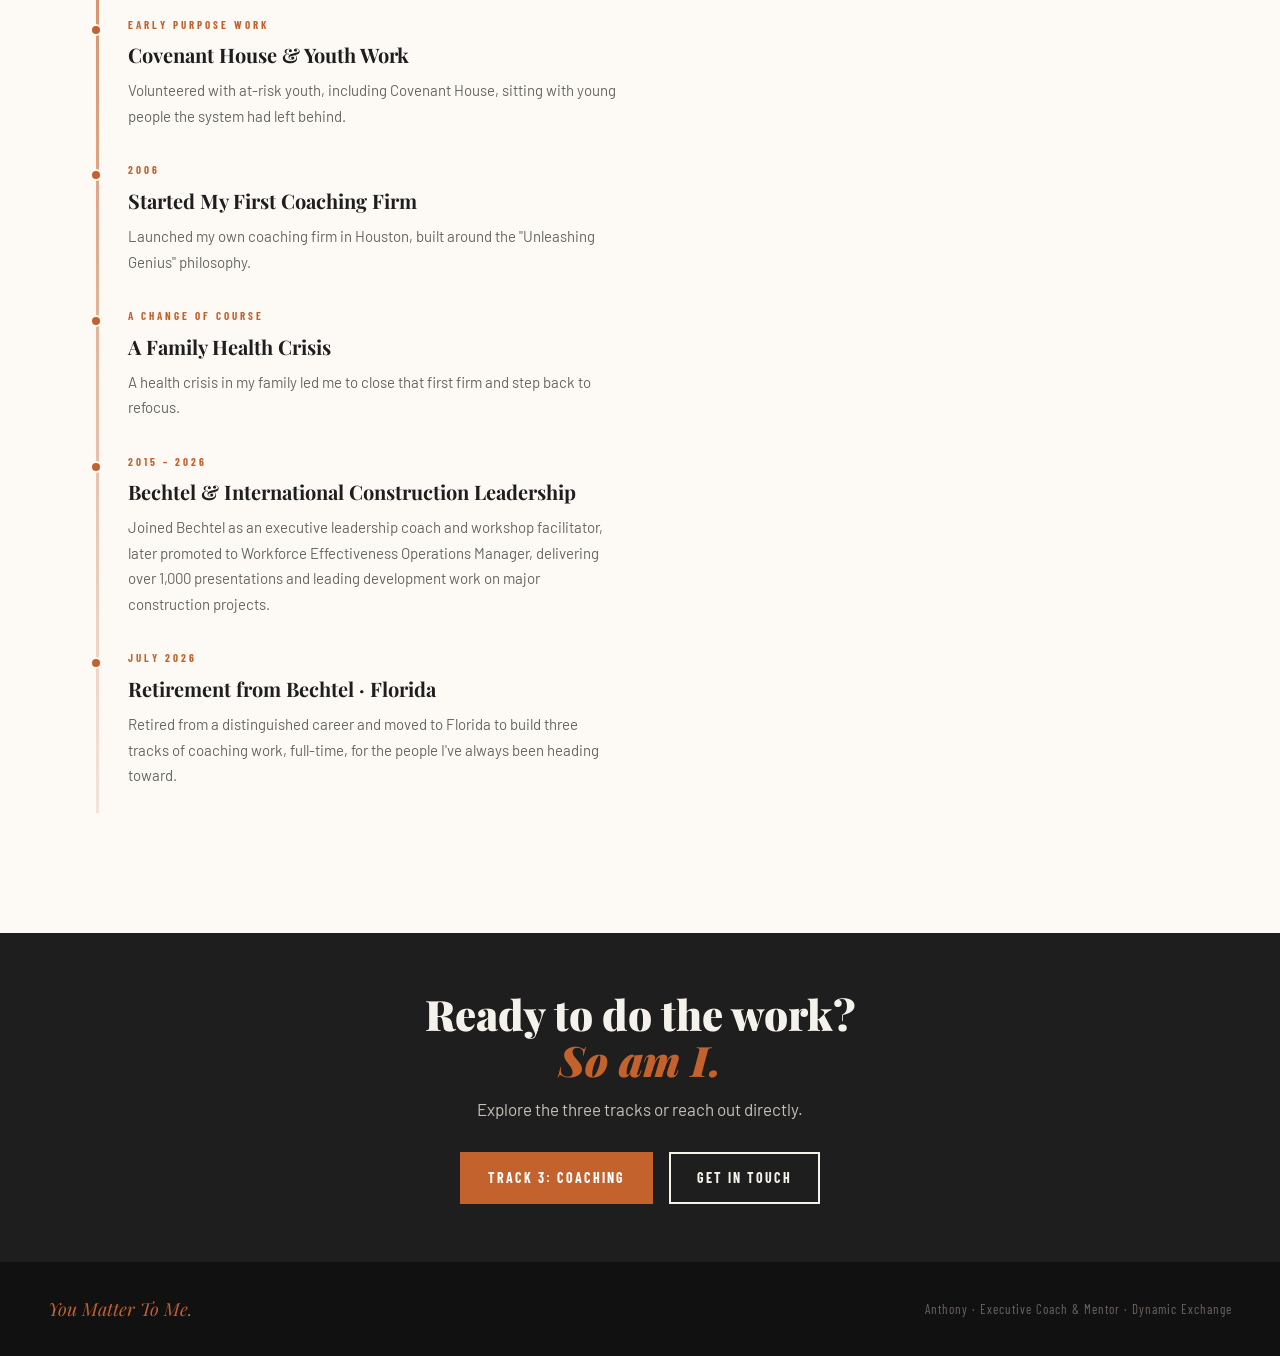
==== commit 2d44e432: "audit update" ====
--- a/about.html
+++ b/about.html
@@ -145,17 +145,7 @@
 </ul>
 </div>
 <div class="reveal">
-<div class="pull-quote">
-<p>"When I discovered that unleashing people's genius was my purpose, not in a workshop, but by looking back across every job I'd ever held and seeing the same pattern, I stopped wondering what I was supposed to do with my life and started doing it."</p>
-<cite>Anthony</cite>
-</div>
-<div class="page-photo" style="height:300px; margin-top:24px;">
-<img alt="Anthony mentoring young men in conversation" class="photo-slot" loading="lazy" onerror="this.style.display='none'" src="images/about-2.jpg"/>
-<div class="page-photo-placeholder">
-<svg aria-hidden="true" fill="none" height="36" stroke="currentColor" stroke-width="1.5" viewbox="0 0 24 24" width="36"><rect height="18" rx="2" width="18" x="3" y="3"></rect><circle cx="8.5" cy="8.5" r="1.5"></circle><path d="M21 15l-5-5L5 21"></path></svg>
-<span>about-2.jpg</span>
-</div>
-</div>
+<img alt="Anthony's journey through leadership, coaching, mentoring, and unleashing people's genius" loading="lazy" src="images/anthony-roadmap.png" style="display:block; width:100%; height:auto; border-radius:12px;"/>
 </div>
 </div>
 </div>
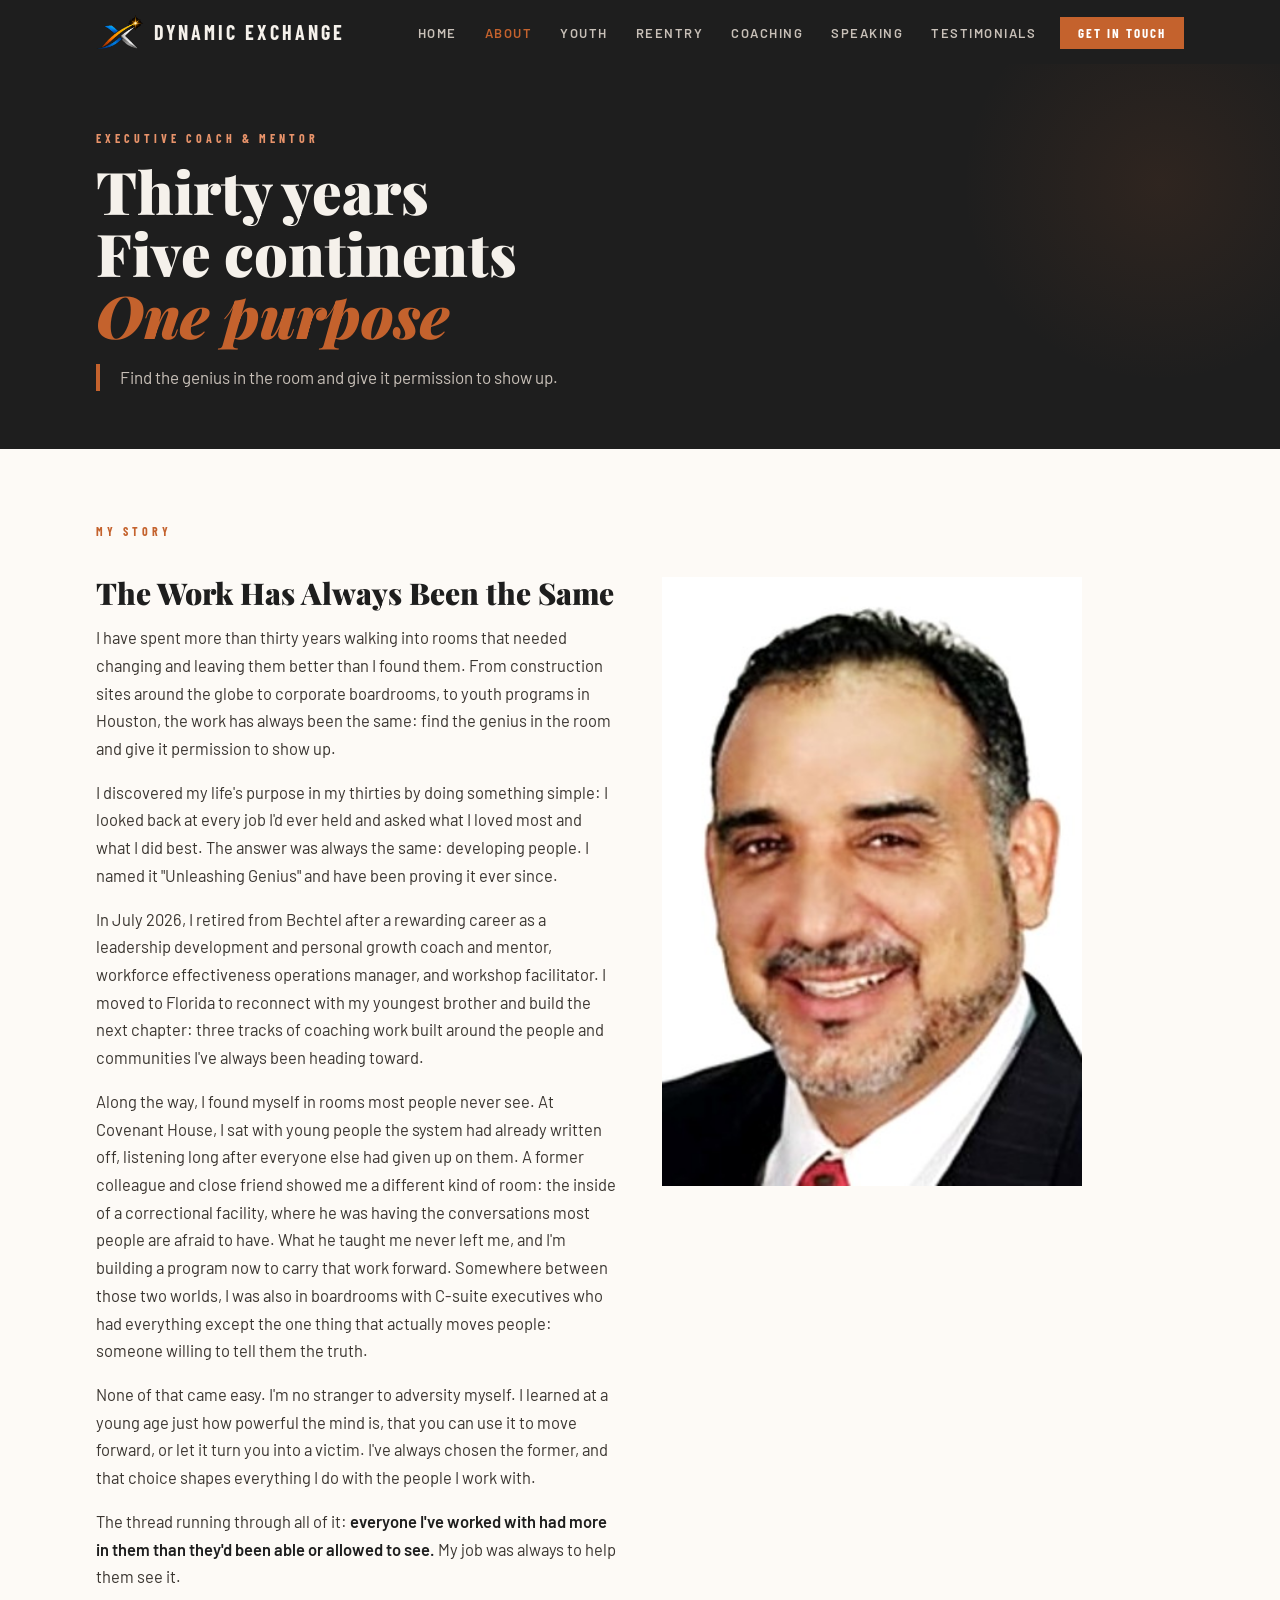
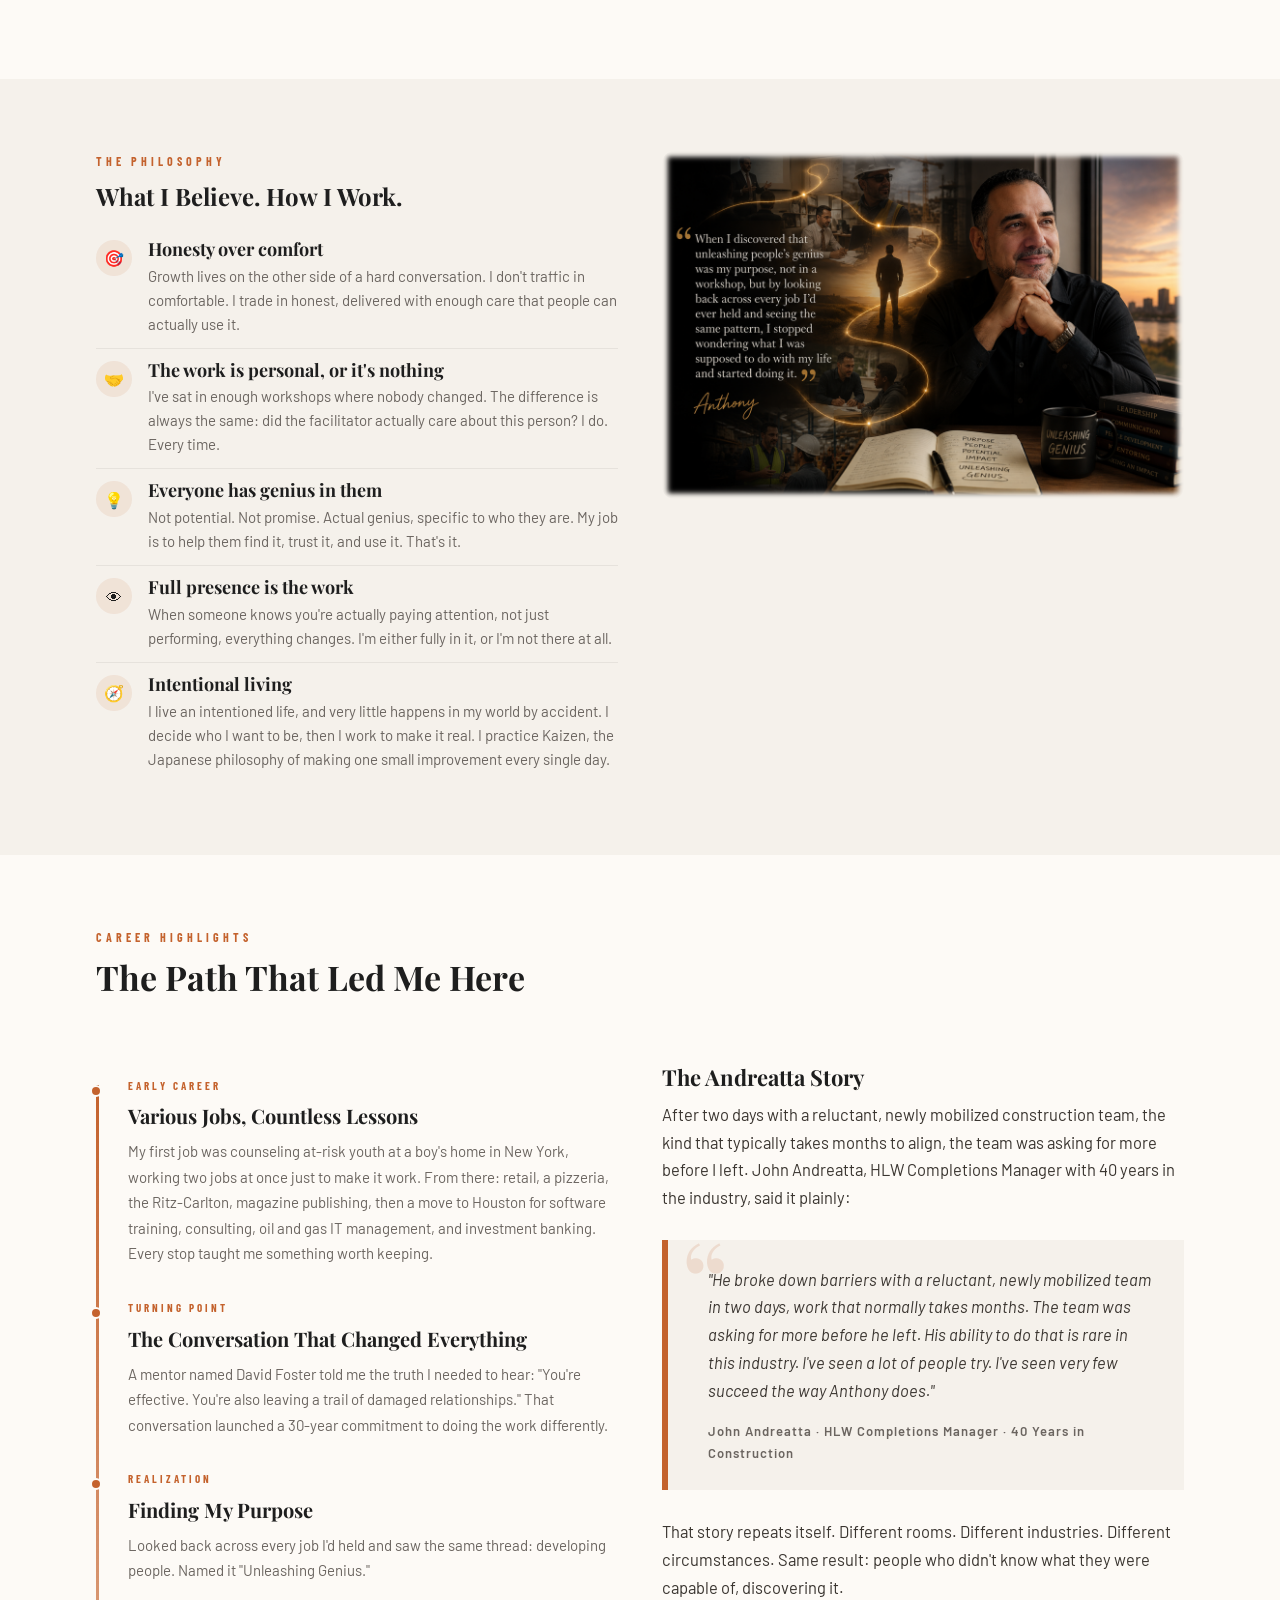
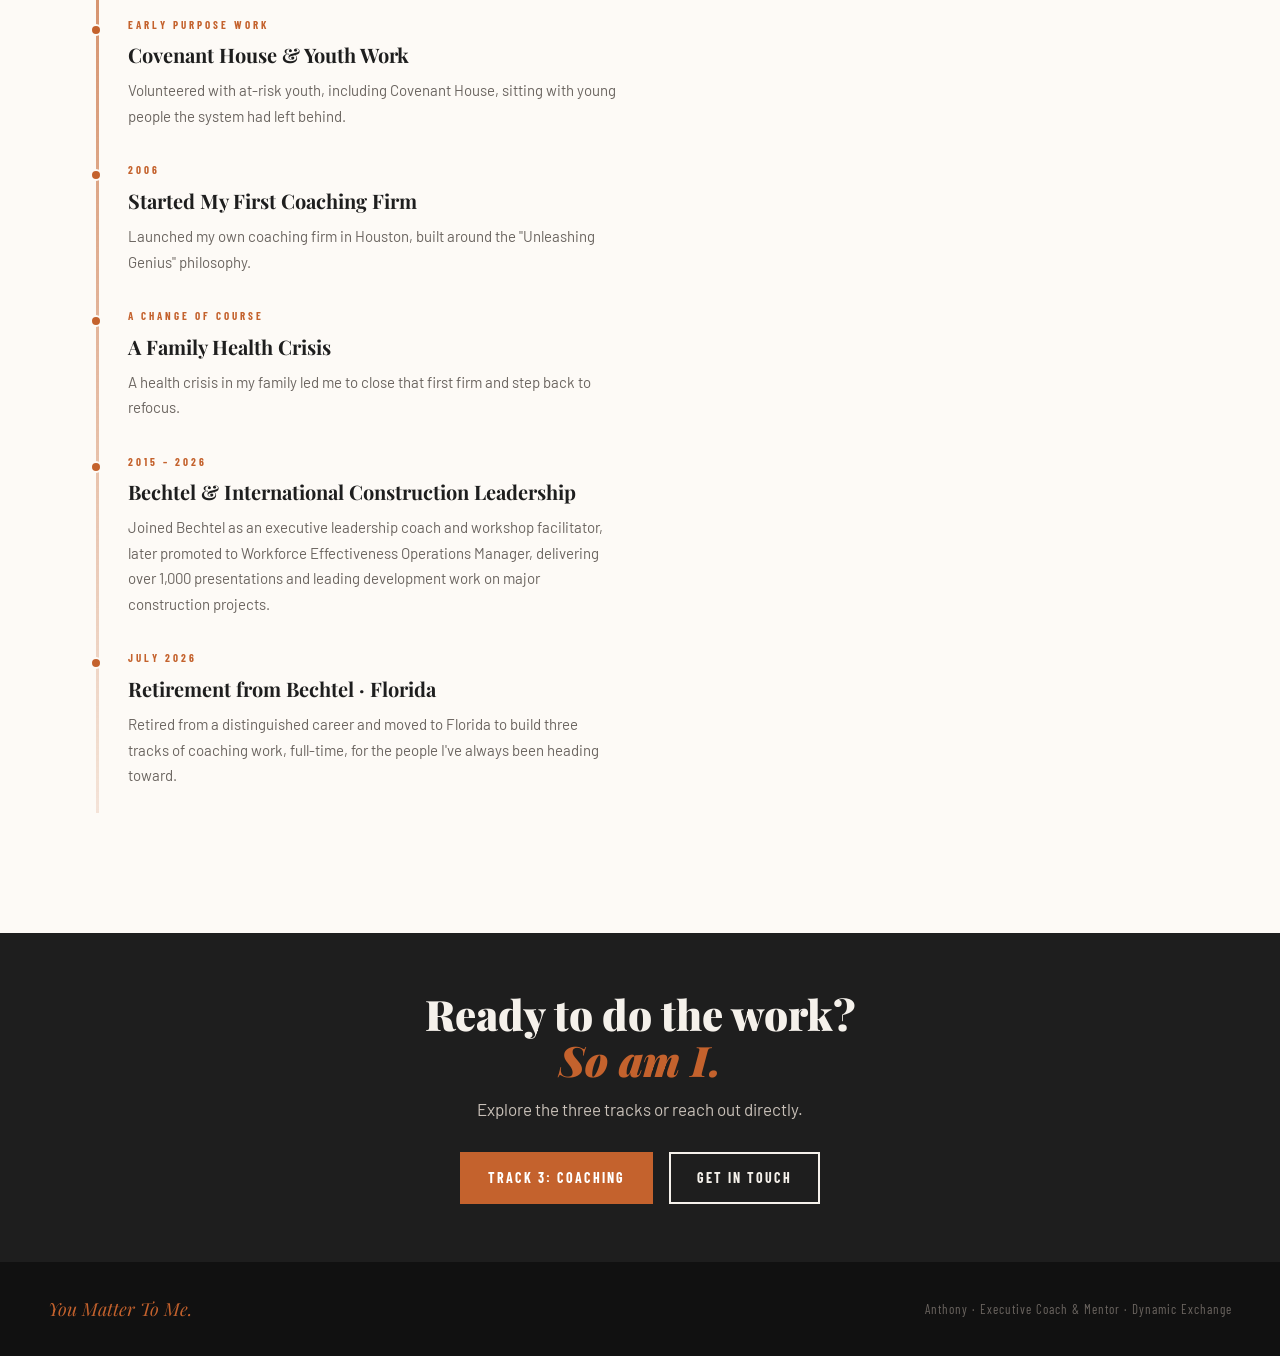
==== commit 9d4172de: "Add sticky roadmap artwork to about page" ====
--- a/about.html
+++ b/about.html
@@ -144,7 +144,7 @@
 </li>
 </ul>
 </div>
-<div class="reveal">
+<div class="reveal philosophy-roadmap">
 <img alt="Anthony's journey through leadership, coaching, mentoring, and unleashing people's genius" loading="lazy" src="images/anthony-roadmap.png" style="display:block; width:100%; height:auto; border-radius:12px;"/>
 </div>
 </div>
--- a/css/pages.css
+++ b/css/pages.css
@@ -189,6 +189,13 @@
 }
 .two-col--center { align-items: center; }
 .about-story-layout { grid-template-columns: 1fr 1fr; }
+
+/* Keep the About-page roadmap visible while its philosophy section scrolls. */
+.philosophy-roadmap {
+  position: sticky;
+  top: 88px;
+  align-self: start;
+}
 
 /* ── FEATURE BLOCKS ── */
 .feature-list {
@@ -622,6 +629,7 @@
 /* ── RESPONSIVE ── */
 @media (max-width: 900px) {
   .two-col           { grid-template-columns: 1fr; gap: 36px; }
+  .philosophy-roadmap { position: static; }
   .pricing-grid      { grid-template-columns: 1fr; }
   .pricing-card.featured { transform: none; }
   .program-grid      { grid-template-columns: 1fr; }
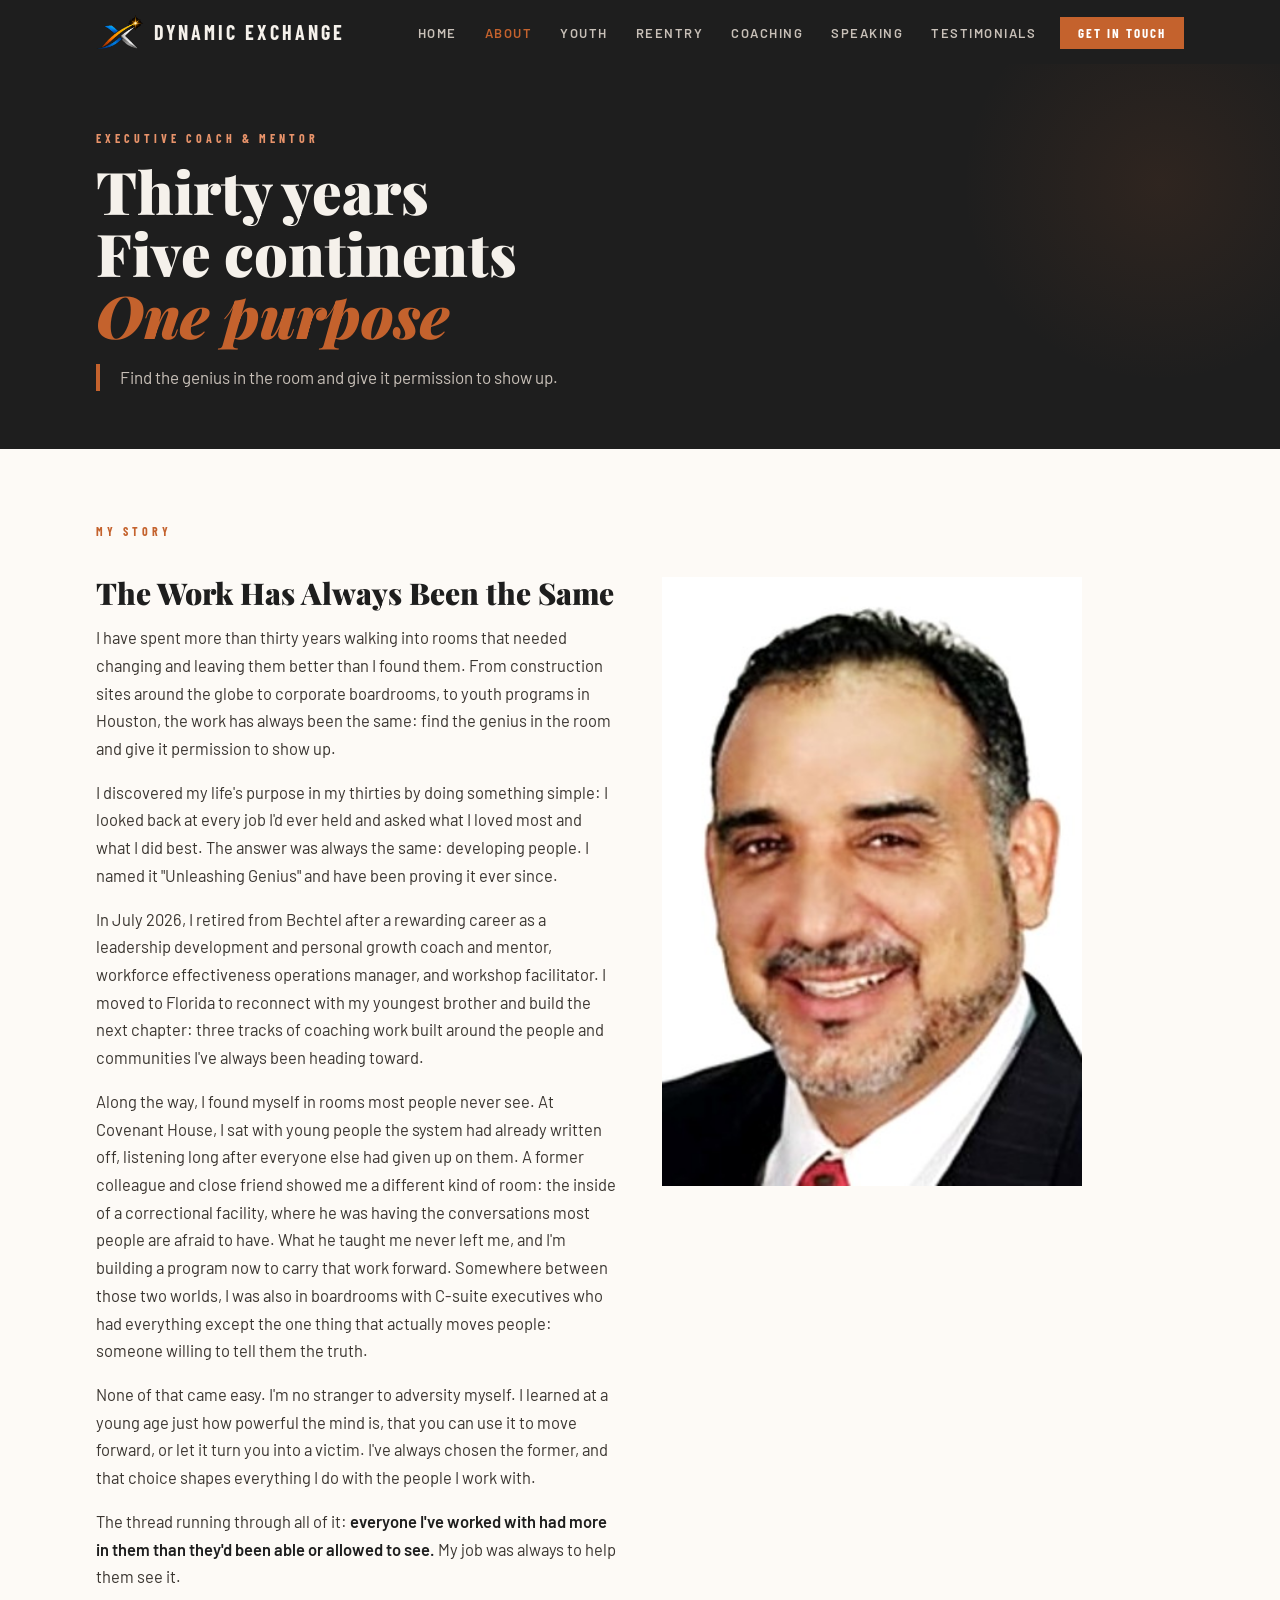
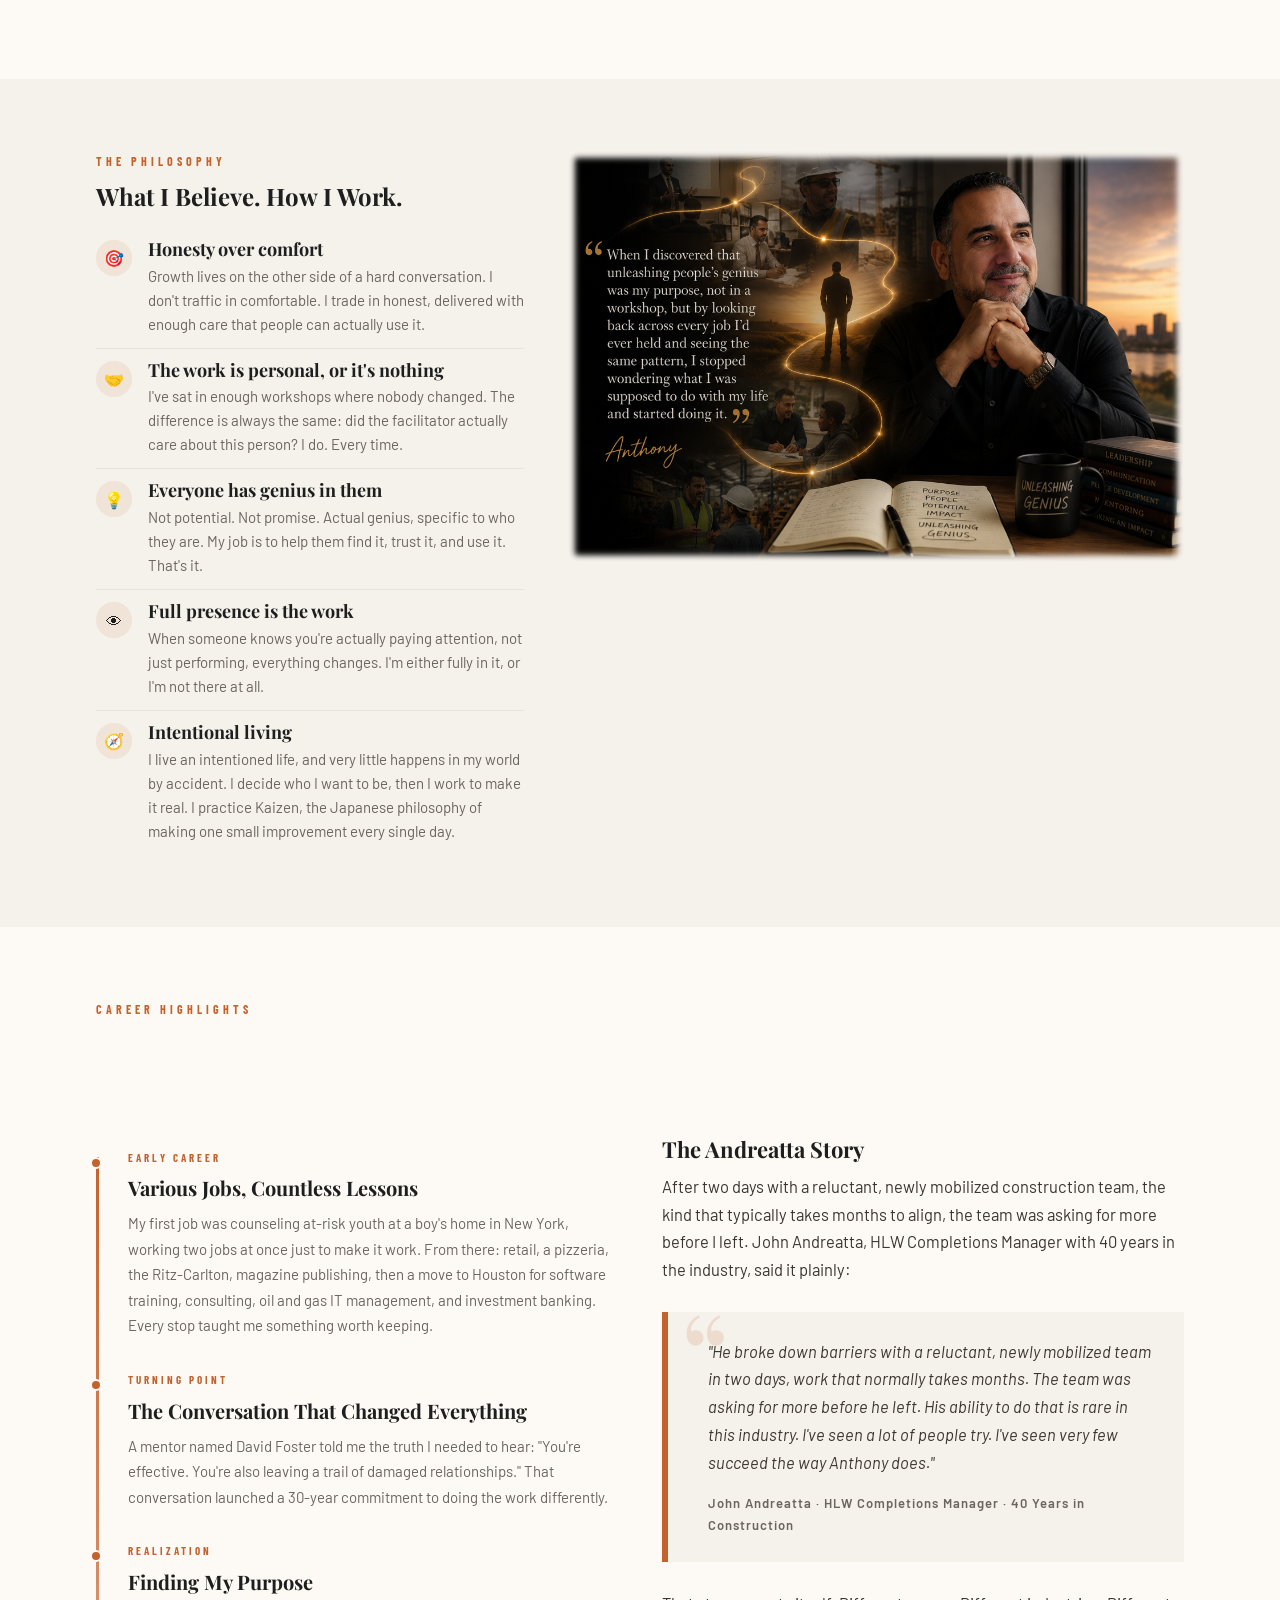
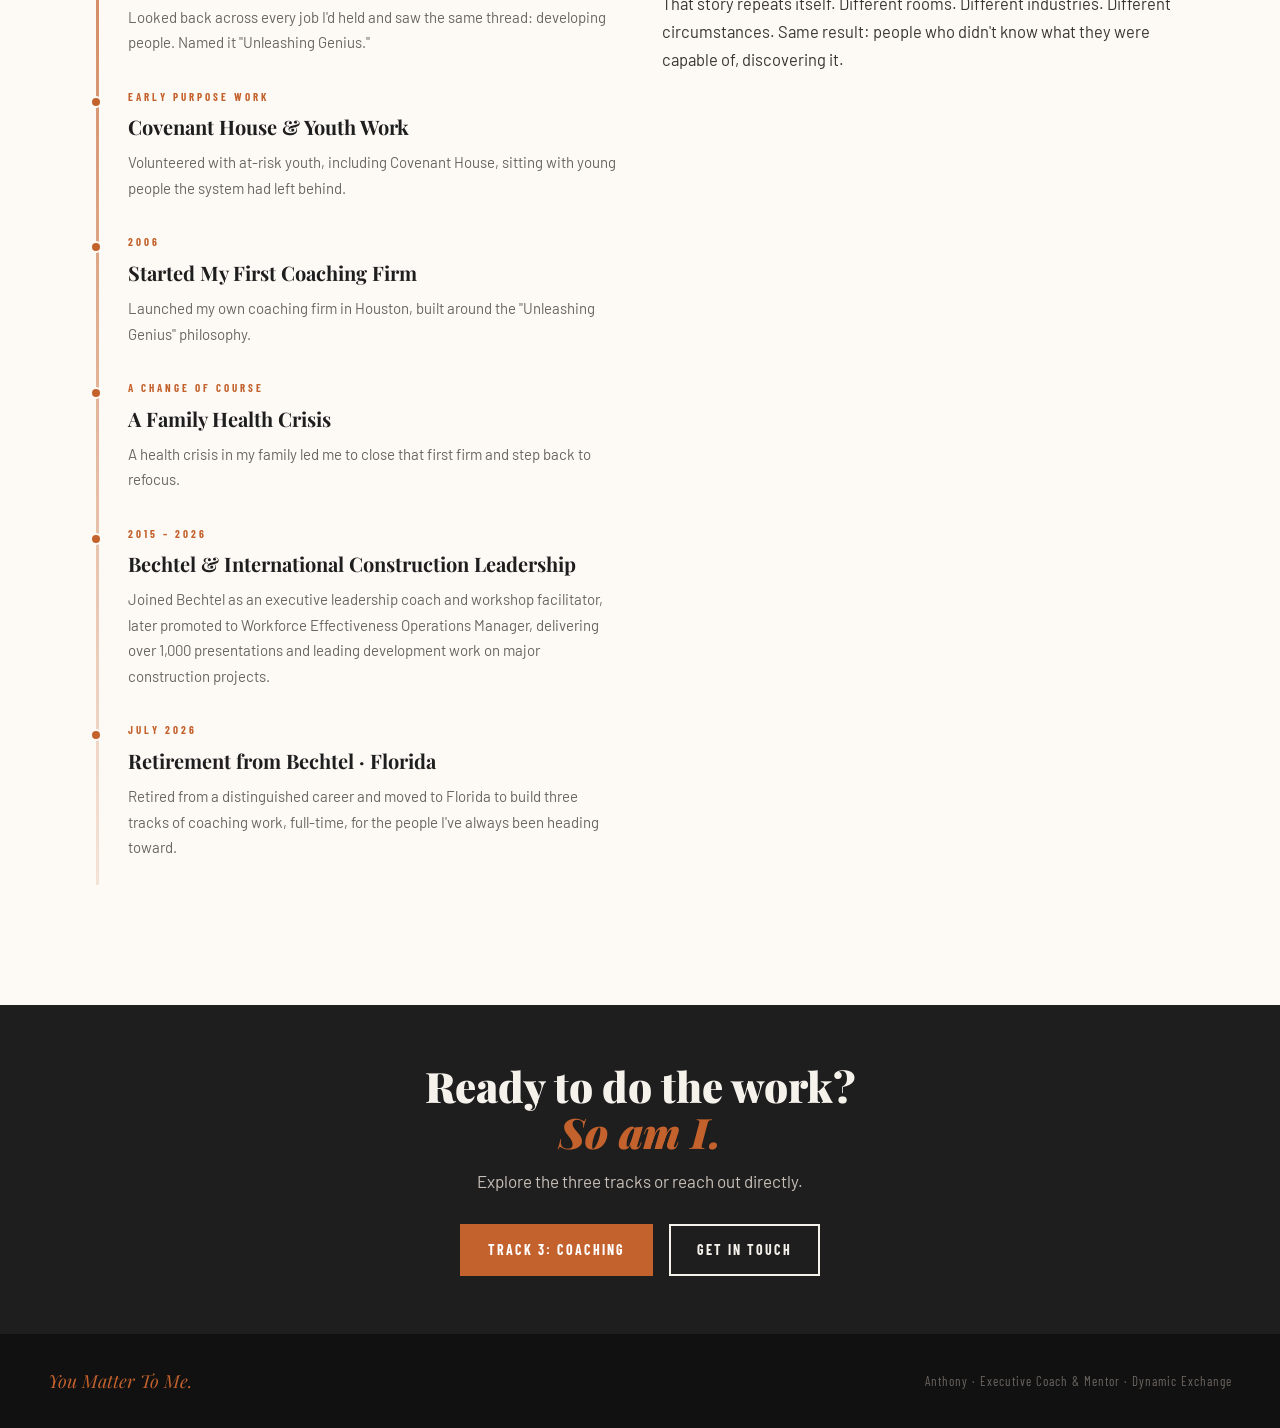
==== commit 1863adb5: "Enlarge roadmap artwork on about page" ====
--- a/about.html
+++ b/about.html
@@ -102,7 +102,7 @@
 <!-- PHILOSOPHY -->
 <section class="section section--warm">
 <div class="container">
-<div class="two-col two-col--center">
+<div class="two-col philosophy-layout">
 <div>
 <div class="eyebrow">The Philosophy</div>
 <h2 class="reveal">What I Believe. How I Work.</h2>
@@ -144,7 +144,7 @@
 </li>
 </ul>
 </div>
-<div class="reveal philosophy-roadmap">
+<div class="philosophy-roadmap">
 <img alt="Anthony's journey through leadership, coaching, mentoring, and unleashing people's genius" loading="lazy" src="images/anthony-roadmap.png" style="display:block; width:100%; height:auto; border-radius:12px;"/>
 </div>
 </div>
--- a/css/base.css
+++ b/css/base.css
@@ -48,7 +48,7 @@
   background: var(--warm-white);
   color: var(--charcoal);
   line-height: 1.7;
-  overflow-x: hidden;
+  overflow-x: clip;
 }
 
 /* ── HEADINGS ── */
--- a/css/pages.css
+++ b/css/pages.css
@@ -190,11 +190,17 @@
 .two-col--center { align-items: center; }
 .about-story-layout { grid-template-columns: 1fr 1fr; }
 
+.philosophy-layout {
+  grid-template-columns: minmax(0, 0.82fr) minmax(0, 1.18fr);
+  gap: 40px;
+}
+
 /* Keep the About-page roadmap visible while its philosophy section scrolls. */
 .philosophy-roadmap {
   position: sticky;
   top: 88px;
   align-self: start;
+  height: fit-content;
 }
 
 /* ── FEATURE BLOCKS ── */
@@ -629,6 +635,7 @@
 /* ── RESPONSIVE ── */
 @media (max-width: 900px) {
   .two-col           { grid-template-columns: 1fr; gap: 36px; }
+  .philosophy-layout { grid-template-columns: 1fr; }
   .philosophy-roadmap { position: static; }
   .pricing-grid      { grid-template-columns: 1fr; }
   .pricing-card.featured { transform: none; }
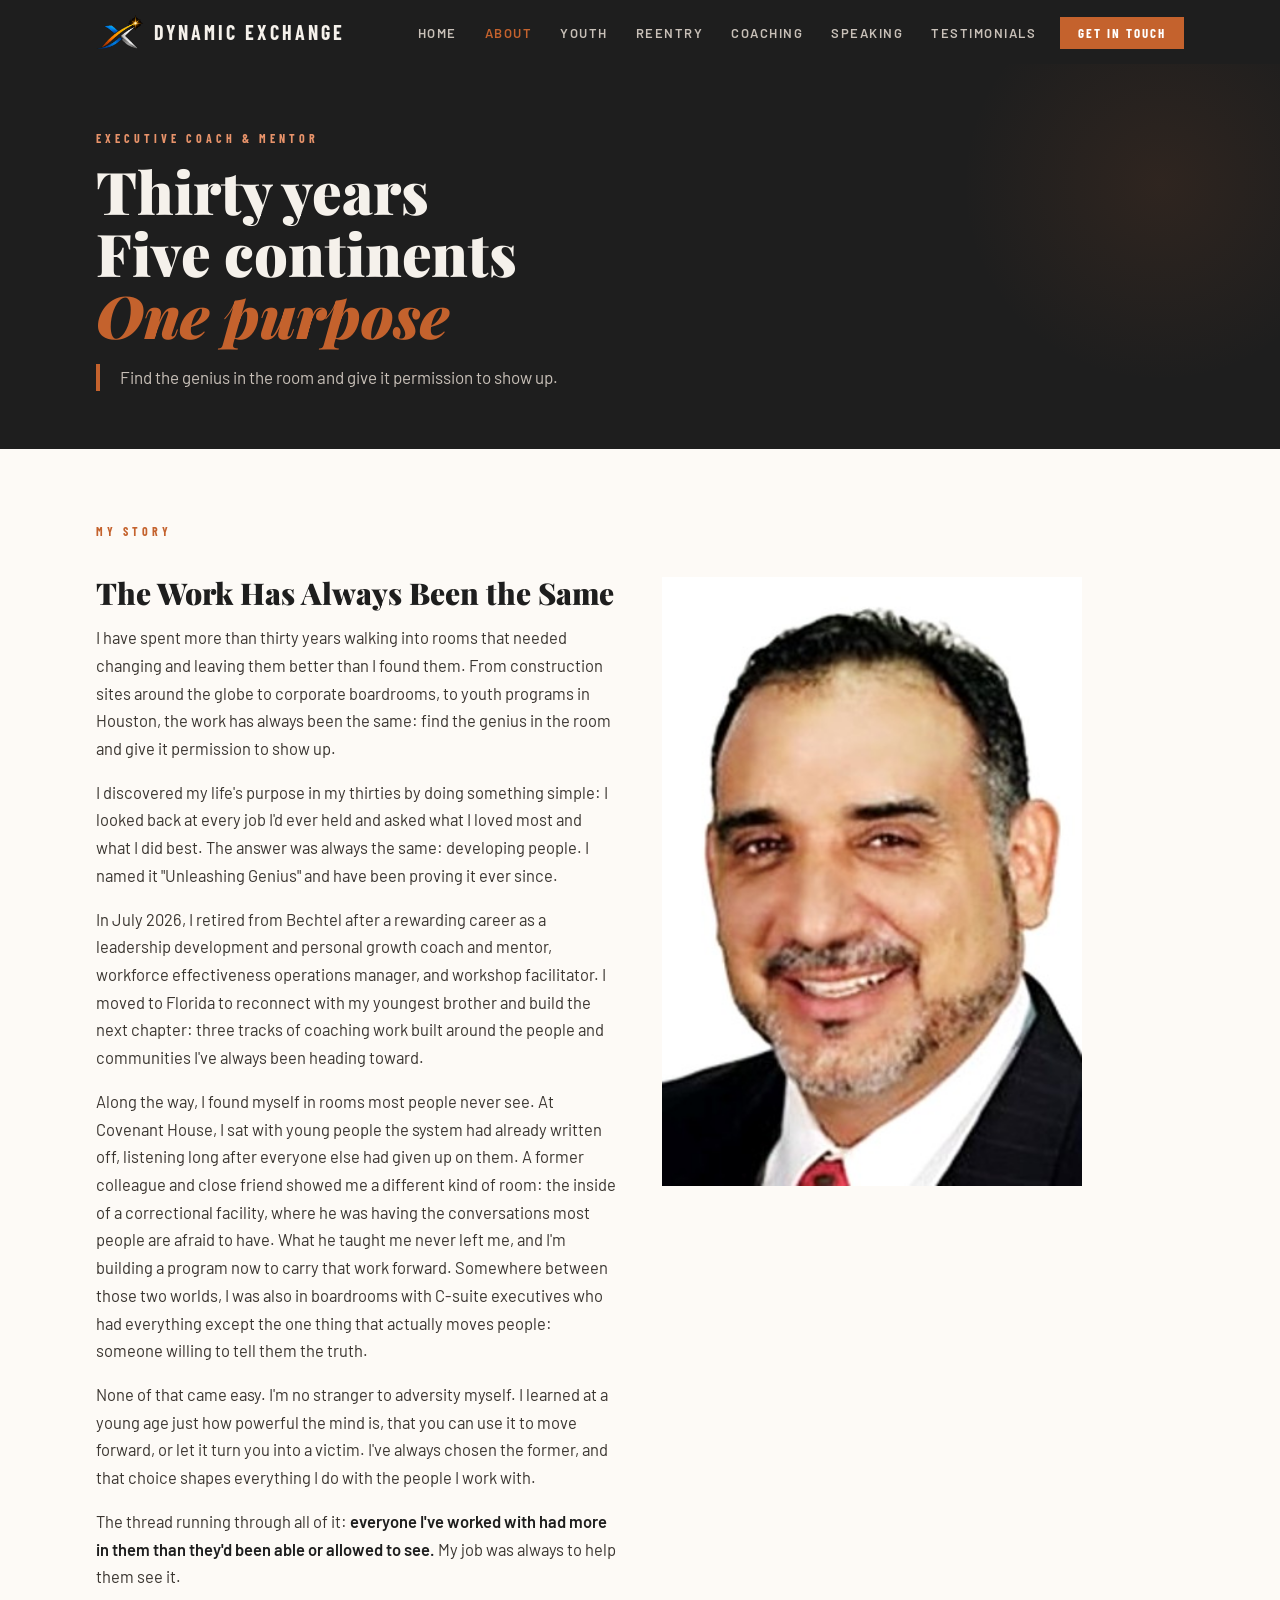
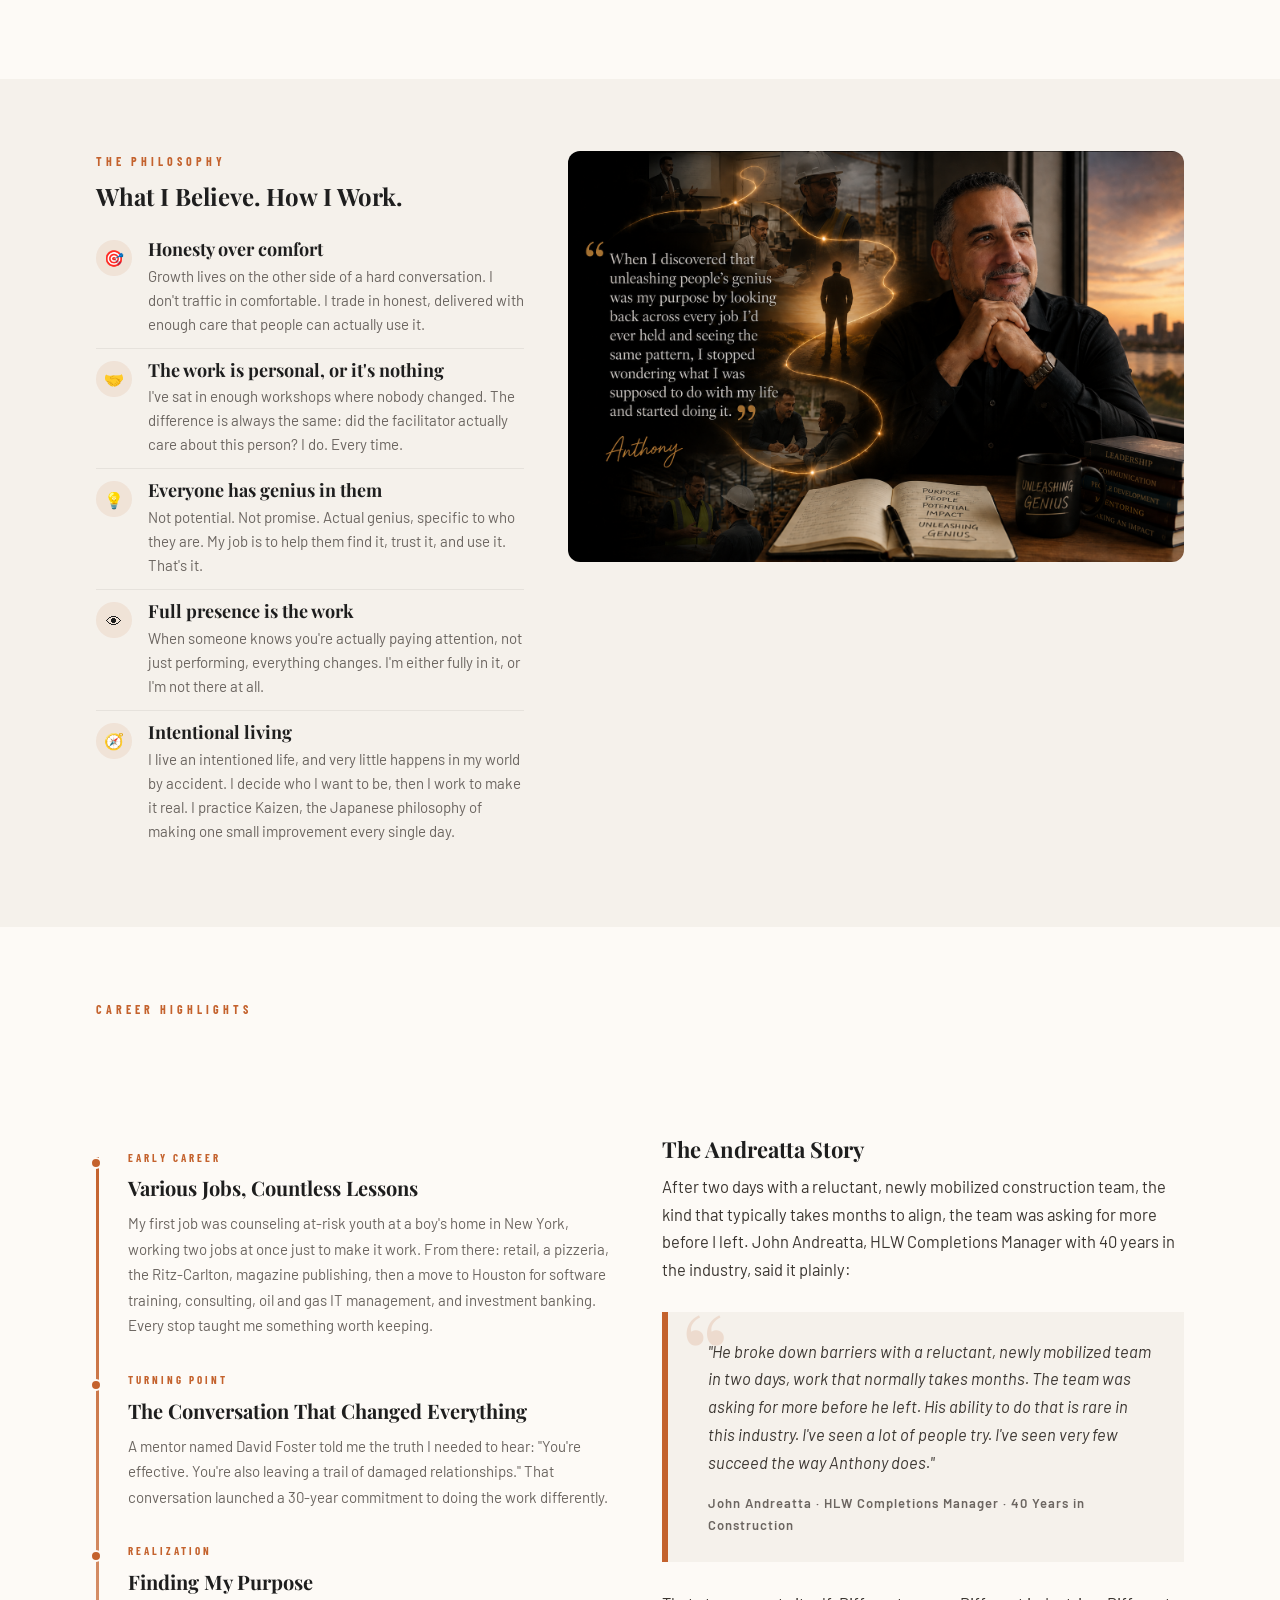
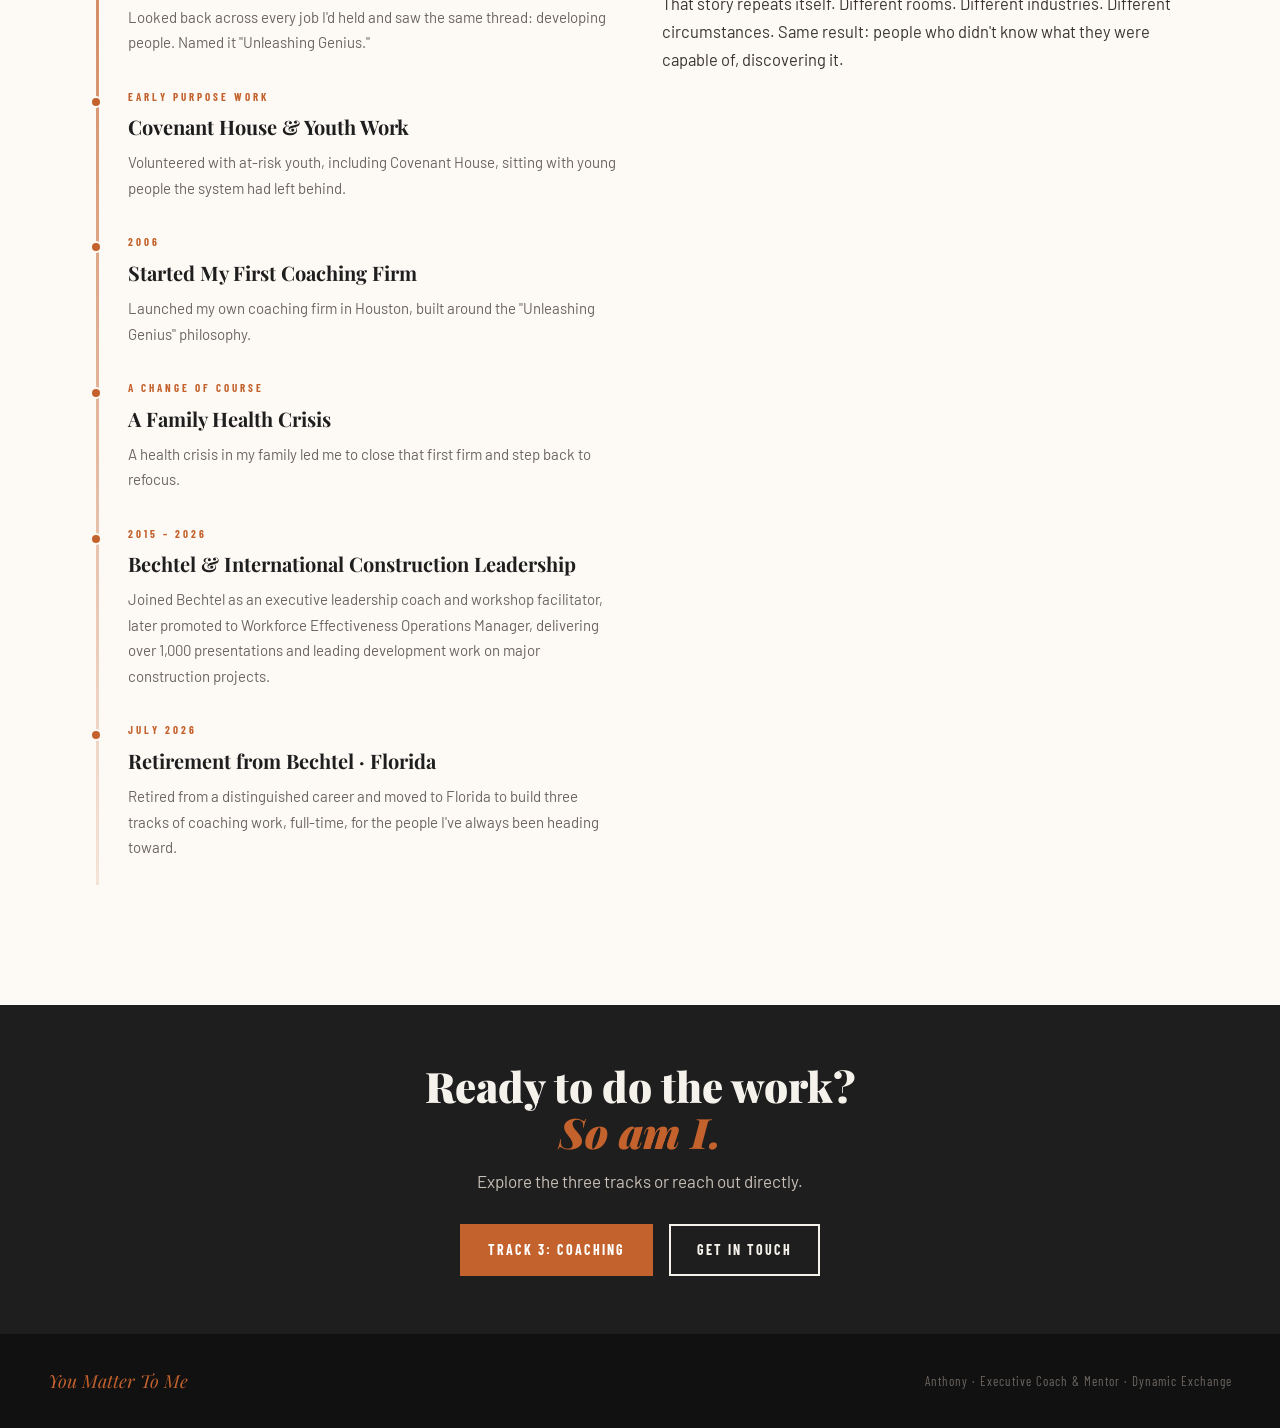
==== commit fc646ffc: "Standardize site footers and signoff" ====
--- a/about.html
+++ b/about.html
@@ -223,7 +223,7 @@
 </div>
 <!-- FOOTER -->
 <footer class="signoff">
-<p>You Matter To Me.</p>
+<p>You Matter To Me</p>
 <small>Anthony · Executive Coach &amp; Mentor · Dynamic Exchange</small>
 </footer>
 <script src="js/main.js"></script>
--- a/css/pages.css
+++ b/css/pages.css
@@ -197,10 +197,10 @@
 
 /* Keep the About-page roadmap visible while its philosophy section scrolls. */
 .philosophy-roadmap {
-  position: sticky;
-  top: 88px;
+  position: relative;
   align-self: start;
   height: fit-content;
+  will-change: transform;
 }
 
 /* ── FEATURE BLOCKS ── */
